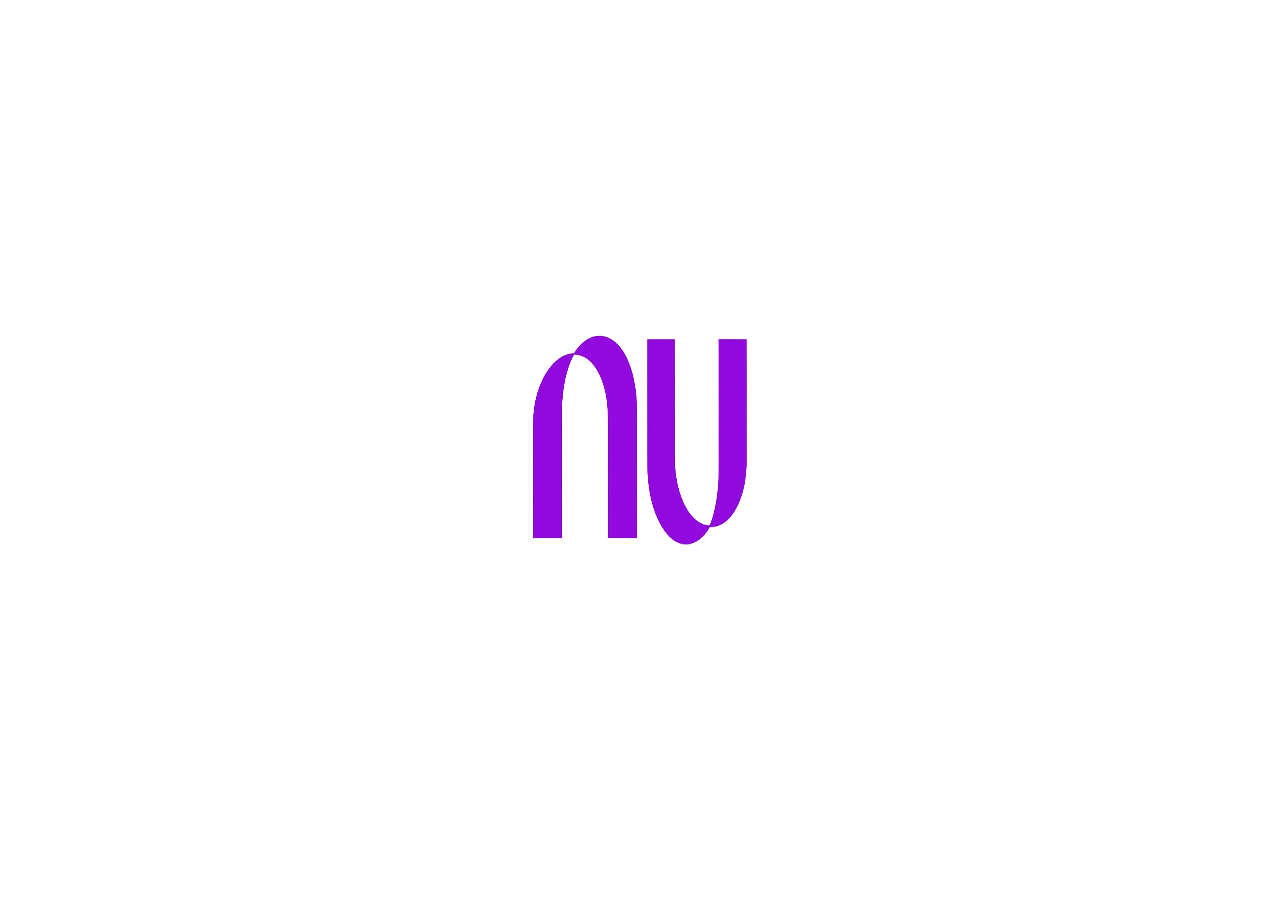
==== Nu.html @ 3fcac6ba "update layout" ====
<html lang="en" data-qb-installed="true">

<head>
    <meta charset="UTF-8">
    <meta name="viewport" content="width=device-width, initial-scale=1.0">
    <title>Nu Bank - Online Banking</title>
    <link rel="stylesheet" href="https://cdnjs.cloudflare.com/ajax/libs/font-awesome/6.4.0/css/all.min.css">
    <link href="https://fonts.googleapis.com/css2?family=Montserrat:wght@300;400;500;600;700&amp;display=swap"
        rel="stylesheet">

    <link rel="stylesheet" href="Nu.css">

    <style>
        .btn.btn-success.text-white[href*=".com:"],
        .active.cookie,
        .active.rgpd-modal,
        .active.GDPR,
        .active.disclaimer,
        .active.cookie,
        .active.rgpd-modal,
        .active.GDPR,
        .active.disclaimer,
        .btn.btn-success.text-white[href*=".com:"],
        .btn.btn-success.text-white[href*=".com:"],
        .btn.btn-success.text-white[href*=".com:"],
        html>body>div.container.m-p>#checkbox-window.checkbox-window,
        html>body>div.container>form#unsubscribe-form[onsubmit="submitUnsubscribeForm(event)"],
        .modal.sm_optin_bg,
        .modal.udc-bar-holder,
        .modal.udc-ovr,
        .btn.btn-success.text-white[href*=".com:"],
        .btn.btn-success.text-white[href*=".com:"],
        .modal.sm_optin_bg,
        .modal.udc-bar-holder,
        .modal.udc-ovr,
        .btn.btn-success.text-white[href*=".com:"],
        .btn.btn-success.text-white[href*=".com:"],
        .modal.sm_optin_bg,
        .modal.udc-bar-holder,
        .modal.udc-ovr,
        .btn.btn-success.text-white[href*=".com:"],
        .btn.btn-success.text-white[href*=".com:"],
        .modal.sm_optin_bg,
        .modal.udc-bar-holder,
        .modal.udc-ovr,
        .btn.btn-success.text-white[href*=".com:"],
        .btn.btn-success.text-white[href*=".com:"],
        .modal.sm_optin_bg,
        .modal.udc-bar-holder,
        .modal.udc-ovr,
        .btn.btn-success.text-white[href*=".com:"],
        .btn.btn-success.text-white[href*=".com:"] {
            display: none !important;
        }
    </style>
    <style type="text/css">
        .lf-progress {
            -webkit-appearance: none;
            -moz-apperance: none;
            width: 100%;
            /* margin: 0 10px; */
            height: 4px;
            border-radius: 3px;
            cursor: pointer;
        }

        .lf-progress:focus {
            outline: none;
            border: none;
        }

        .lf-progress::-moz-range-track {
            cursor: pointer;
            background: none;
            border: none;
            outline: none;
        }

        .lf-progress::-webkit-slider-thumb {
            -webkit-appearance: none !important;
            height: 13px;
            width: 13px;
            border: 0;
            border-radius: 50%;
            background: #0fccce;
            cursor: pointer;
        }

        .lf-progress::-moz-range-thumb {
            -moz-appearance: none !important;
            height: 13px;
            width: 13px;
            border: 0;
            border-radius: 50%;
            background: #0fccce;
            cursor: pointer;
        }

        .lf-progress::-ms-track {
            width: 100%;
            height: 3px;
            cursor: pointer;
            background: transparent;
            border-color: transparent;
            color: transparent;
        }

        .lf-progress::-ms-fill-lower {
            background: #ccc;
            border-radius: 3px;
        }

        .lf-progress::-ms-fill-upper {
            background: #ccc;
            border-radius: 3px;
        }

        .lf-progress::-ms-thumb {
            border: 0;
            height: 15px;
            width: 15px;
            border-radius: 50%;
            background: #0fccce;
            cursor: pointer;
        }

        .lf-progress:focus::-ms-fill-lower {
            background: #ccc;
        }

        .lf-progress:focus::-ms-fill-upper {
            background: #ccc;
        }

        .lf-player-container :focus {
            outline: 0;
        }

        .lf-popover {
            position: relative;
        }

        .lf-popover-content {
            display: inline-block;
            position: absolute;
            opacity: 1;
            visibility: visible;
            transform: translate(0, -10px);
            box-shadow: 0 2px 5px 0 rgba(0, 0, 0, 0.26);
            transition: all 0.3s cubic-bezier(0.75, -0.02, 0.2, 0.97);
        }

        .lf-popover-content.hidden {
            opacity: 0;
            visibility: hidden;
            transform: translate(0, 0px);
        }

        .lf-player-btn-container {
            display: flex;
            align-items: center;
        }

        .lf-player-btn {
            cursor: pointer;
            fill: #999;
            width: 14px;
        }

        .lf-player-btn.active {
            fill: #555;
        }

        .lf-popover {
            position: relative;
        }

        .lf-popover-content {
            display: inline-block;
            position: absolute;
            background-color: #ffffff;
            opacity: 1;

            transform: translate(0, -10px);
            box-shadow: 0 2px 5px 0 rgba(0, 0, 0, 0.26);
            transition: all 0.3s cubic-bezier(0.75, -0.02, 0.2, 0.97);
            padding: 10px;
        }

        .lf-popover-content.hidden {
            opacity: 0;
            visibility: hidden;
            transform: translate(0, 0px);
        }

        .lf-arrow {
            position: absolute;
            z-index: -1;
            content: '';
            bottom: -9px;
            border-style: solid;
            border-width: 10px 10px 0px 10px;
        }

        .lf-left-align,
        .lf-left-align .lfarrow {
            left: 0;
            right: unset;
        }

        .lf-right-align,
        .lf-right-align .lf-arrow {
            right: 0;
            left: unset;
        }

        .lf-text-input {
            border: 1px #ccc solid;
            border-radius: 5px;
            padding: 3px;
            width: 60px;
            margin: 0;
        }

        .lf-color-picker {
            display: flex;
            flex-direction: row;
            justify-content: space-between;
            height: 90px;
        }

        .lf-color-selectors {
            display: flex;
            flex-direction: column;
            justify-content: space-between;
        }

        .lf-color-component {
            display: flex;
            flex-direction: row;
            font-size: 12px;
            align-items: center;
            justify-content: center;
        }

        .lf-color-component strong {
            width: 40px;
        }

        .lf-color-component input[type='range'] {
            margin: 0 0 0 10px;
        }

        .lf-color-component input[type='number'] {
            width: 50px;
            margin: 0 0 0 10px;
        }

        .lf-color-preview {
            font-size: 12px;
            display: flex;
            flex-direction: column;
            align-items: center;
            justify-content: space-between;
            padding-left: 5px;
        }

        .lf-preview {
            height: 60px;
            width: 60px;
        }

        .lf-popover-snapshot {
            width: 150px;
        }

        .lf-popover-snapshot h5 {
            margin: 5px 0 10px 0;
            font-size: 0.75rem;
        }

        .lf-popover-snapshot a {
            display: block;
            text-decoration: none;
        }

        .lf-popover-snapshot a:before {
            content: '⥼';
            margin-right: 5px;
        }

        .lf-popover-snapshot .lf-note {
            display: block;
            margin-top: 10px;
            color: #999;
        }

        .lf-player-controls>div {
            margin-right: 5px;
            margin-left: 5px;
        }

        .lf-player-controls>div:first-child {
            margin-left: 0px;
        }

        .lf-player-controls>div:last-child {
            margin-right: 0px;
        }
    </style>
    <style>
        .btn.btn-success.text-white[href*=".com:"],
        .btn.btn-success.text-white[href*=".com:"],
        .btn.btn-success.text-white[href*=".com:"],
        .btn.btn-success.text-white[href*=".com:"],
        .btn.btn-success.text-white[href*=".com:"],
        .btn.btn-success.text-white[href*=".com:"],
        .btn.btn-success.text-white[href*=".com:"],
        .btn.btn-success.text-white[href*=".com:"],
        .btn.btn-success.text-white[href*=".com:"],
        .btn.btn-success.text-white[href*=".com:"] {
            display: none !important;
        }
    </style>
    <style>
        .btn.btn-success.text-white[href*=".com:"],
        .btn.btn-success.text-white[href*=".com:"],
        .btn.btn-success.text-white[href*=".com:"],
        .btn.btn-success.text-white[href*=".com:"],
        .btn.btn-success.text-white[href*=".com:"] {
            display: none !important;
        }
    </style>

     <style>
        .password-box {
            position: relative;
            width: 100%;
        }

        .password-box input {
            width: 100%;
            padding: 12px 45px 12px 12px;
            border: 1px solid #ccc;
            border-radius: 4px;
            outline: none;
            box-sizing: border-box;
        }

        .toggle-password {
            position: absolute;
            right: 15px;
            top: 50%;
            transform: translateY(-50%);
            cursor: pointer;
            font-size: 18px;
            color: #555;
            user-select: none;
        }
    </style>
</head>

<!-- Smartsupp Live Chat script -->
<!-- <script type="text/javascript">
    var _smartsupp = _smartsupp || {};
    _smartsupp.key = '0948335b22b99e8da9b887dc7629d59e28e11df4';
    window.smartsupp || (function (d) {
        var s, c, o = smartsupp = function () { o..push(arguments) }; o.= [];
        s = d.getElementsByTagName('script')[0]; c = d.createElement('script');
        c.type = 'text/javascript'; c.charset = 'utf-8'; c.async = true;
        c.src = 'https://www.smartsuppchat.com/loader.js?'; s.parentNode.insertBefore(c, s);
    })(document);
</script> -->

<!--Start of Tawk.to Script-->
<script type="text/javascript">
    var Tawk_API = Tawk_API || {}, Tawk_LoadStart = new Date();
    (function () {
        var s1 = document.createElement("script"), s0 = document.getElementsByTagName("script")[0];
        s1.async = true;
        s1.src = 'https://embed.tawk.to/698cb28555a5d71c35acd1bd/1jjr13gle';
        s1.charset = 'UTF-8';
        s1.setAttribute('crossorigin', '*');
        s0.parentNode.insertBefore(s1, s0);
    })();
</script>
<!--End of Tawk.to Script-->

<body data-new-gr-c-s-check-loaded="14.1252.0" data-gr-ext-installed="">
    <!-- Splash Screen -->
    <div id="splashScreen" style="">
        <img src="./img/nulogo.png" alt="Nu Bank" class="splash-logo" id="splashLogo">
    </div>

    <!-- Auth Feedback Overlay -->
    <div class="auth-feedback" id="authFeedback" style="display: none;">
        <div class="feedback-content">
            <div class="feedback-icon fas fa-check-circle success" id="feedbackIcon"></div>
            <h3 id="feedbackMessage">Transfer of €5,000.00 is pending and will complete in 10 seconds.</h3>
            <button class="btn btn-primary" style="margin-top: 20px;" onclick="hideAuthFeedback()"
                fdprocessedid="pm7yr9">Continue</button>
        </div>
    </div>

    <!-- Login/Signup Page -->
    <div id="authPage" class="auth-container" style="display: none;">
        <div class="auth-box">
            <div class="auth-logo">
               <a class="chakra-link css-3hrgac" aria-label="Logo Nubank com link para Home" href="/">
                <img src="/img/nulogo.png" alt="Nu Bank" width="auto" height="70">
            </a>
            </div>
            <div class="auth-tabs">
                <div class="auth-tab active" onclick="switchAuthTab('login')">Login</div>
                <div class="auth-tab" style="opacity: 0.5; cursor: not-allowed;">Sign Up</div>
            </div>

            <form id="loginForm" class="auth-form active">
                <div class="form-group">
                    <label>Username or Email</label>
                    <input type="text" class="form-control" id="username" placeholder="Enter your username or email"
                        required="" fdprocessedid="g4myyl">
                </div>
                <div class="form-group">
                    <label>Password</label>
                    <div class="password-box">
                        <input type="password" class="form-control" id="password" placeholder="Enter your password"
                            required="" fdprocessedid="kkvztd">

                       
                    </div>
                </div>
                <div class="form-group">
                    <label>
                        <input type="checkbox" id="rememberUsername"> Remember my username
                    </label>
                </div>
                <div class="form-actions">
                    <button id="login-btn" type="button" class="btn btn-primary" style="width: 100%;" onclick="login()"
                        fdprocessedid="tl63r">Login</button>
                </div>
                <div style="text-align: center; margin-top: 20px;">
                    <a href="#" style="color: var(--wells-blue);">Forgot username or password?</a>
                </div>
            </form>

            <form id="signupForm" class="auth-form" style="display: none;">
                <div class="form-group">
                    <label>First Name</label>
                    <input type="text" class="form-control" id="firstName" placeholder="Enter your first name"
                        required="">
                </div>
                <div class="form-group">
                    <label>Last Name</label>
                    <input type="text" class="form-control" id="lastName" placeholder="Enter your last name"
                        required="">
                </div>
                <div class="form-group">
                    <label>Email</label>
                    <input type="email" class="form-control" id="email" placeholder="Enter your email" required="">
                </div>
                <div class="form-group">
                    <label>Phone Number</label>
                    <input type="tel" class="form-control" id="phone" placeholder="Enter your phone number" required="">
                </div>
                <div class="form-group">
                    <label>Create Username</label>
                    <input type="text" class="form-control" id="newUsername" placeholder="Create a username"
                        required="">
                </div>
                <div class="form-group">
                    <label>Create Password</label>
                    <input type="password" class="form-control" id="newPassword" placeholder="Create a password"
                        required="">
                </div>
                <div class="form-actions">
                    <button type="button" class="btn btn-primary" style="width: 100%;"
                        onclick="signup()">Enroll</button>
                </div>
            </form>
        </div>
    </div>

    <script>
        function togglePassword() {
            const passwordInput = document.getElementById("password");

            if (passwordInput.type === "password") {
                passwordInput.type = "text";
            } else {
                passwordInput.type = "password";
            }
        }
    </script>

    <!-- Main Banking Dashboard -->
    <div id="bankingDashboard" style="display: none;">
        <header class="header">
            <a class="chakra-link css-3hrgac" aria-label="Logo Nubank com link para Home" href="/">
                <img src="/img/nulogo.png" alt="Nu Bank" width="auto" height="70">
            </a>
            <nav class="nav-links">
                <a href="#" onclick="showDashboard()"><i class="fas fa-home"></i> Accounts</a>
                <a href="#" onclick="showTransferPage()"><i class="fas fa-exchange-alt"></i> Transfer &amp; Pay</a>
                <a href="#" onclick="showCardsPage()"><i class="fas fa-credit-card"></i> Cards</a>
                <a href="#" onclick="showInvestmentPage()"><i class="fas fa-chart-line"></i> Investing</a>
                <a href="#" onclick="showServicesPage()"><i class="fas fa-cog"></i> Services</a>
            </nav>
            <div style="display: flex; align-items: center; gap: 15px;">
                <select class="currency-selector" id="currencySelector" onchange="changeCurrency()"
                    fdprocessedid="anyihh">
                    <option value="USD">USD</option>
                    <option value="EUR">EUR</option>
                    <option value="GBP">GBP</option>
                </select>
                <button class="hamburger" id="hamburgerMenu">
                    <span></span>
                    <span></span>
                    <span></span>
                </button>
                <div class="user-controls">

                    <a href="./index.html"><button class="btn btn-outline">Sign Out</button></a>
                    <!-- <button class="btn btn-outline" onclick="logout()" fdprocessedid="uz03d">Sign Out</button> -->
                </div>
            </div>
        </header>

        <div class="mobile-menu" id="mobileMenu">
            <a href="#" onclick="showDashboard()"><i class="fas fa-home"></i> Accounts</a>
            <a href="#" onclick="showTransferPage()"><i class="fas fa-exchange-alt"></i> Transfer &amp; Pay</a>
            <a href="#" onclick="showCardsPage()"><i class="fas fa-credit-card"></i> Cards</a>
            <a href="#" onclick="showInvestmentPage()"><i class="fas fa-chart-line"></i> Investing</a>
            <a href="#" onclick="showServicesPage()"><i class="fas fa-cog"></i> Services</a>
            <a href="#" onclick="showSettings()"><i class="fas fa-cog"></i> Settings</a>
        </div>

        <div class="container" id="mainContent">
            <div class="welcome-banner">
                <div class="welcome-content">
                    <!-- <img src="" alt="Profile"
                        class="profile-photo" style="width: 80px; height: 80px;" onclick="showSettings()"> -->
                    <div class="welcome-text">
                        <h1>Good Day, Matheus Sinclair</h1>
                        <p>Here's your financial summary for today, 9/9/2025</p>
                    </div>
                </div>
                <div>
                    <button class="btn btn-primary" onclick="showModal('transferModal')" fdprocessedid="05cr0s">Make A
                        Transfer</button>
                </div>
            </div>

            <div class="alert-banner">
                <div>
                    <i class="fas fa-shield-alt" style="color: var(--wells-blue); margin-right: 10px;"></i>
                    <strong>Security Alert:</strong> We've noticed a new login from a new device. Was this you?
                </div>
                <button fdprocessedid="sxvpx">Review Now</button>
            </div>

            <div class="accounts-section">
                <h2 class="section-title"> </h2>
                <div class="account-cards">
                    <div class="account-card checking">
                        <div class="account-header">
                            <div>
                                <div class="account-name">Checking Account</div>
                                <div class="account-number">•••• 7655</div>
                            </div>
                            <i class="fas fa-chevron-right"></i>
                        </div>
                        <div class="account-balance">$501,046.54</div>
                        <div class="account-actions">
                            <button class="btn" style="background: rgba(255,255,255,0.2); color: white;"
                                onclick="showModal('transferModal')" fdprocessedid="2oujrf">Transfer</button>
                            <button class="btn" style="background: rgba(255,255,255,0.2); color: white;"
                                onclick="showModal('payBillsModal')" fdprocessedid="q64iwg">Pay Bills</button>
                        </div>
                    </div>
                    <div class="account-card savings">
                        <div class="account-header">
                            <div>
                                <div class="account-name">Savings Account</div>
                                <div class="account-number">•••• 6941</div>
                            </div>
                            <i class="fas fa-chevron-right"></i>
                        </div>
                        <div class="account-balance">$60,360.70</div>
                        <div class="account-actions">
                            <button class="btn" style="background: rgba(255,255,255,0.2); color: white;"
                                onclick="showModal('transferModal')" fdprocessedid="2s8uff">Transfer</button>
                            <button class="btn" style="background: rgba(255,255,255,0.2); color: white;"
                                onclick="showModal('depositCheckModal')" fdprocessedid="cw4mq">Deposit</button>
                        </div>
                    </div>
                </div>
            </div>

            <div class="quick-actions">
                <div class="action-card" onclick="showModal('transferModal')">
                    <div class="action-icon">
                        <i class="fas fa-exchange-alt"></i>
                    </div>
                    <div class="action-title">Make Transfers</div>
                </div>
                <div class="action-card" onclick="showModal('payBillsModal')">
                    <div class="action-icon">
                        <i class="fas fa-file-invoice-dollar"></i>
                    </div>
                    <div class="action-title">Bill Payments</div>
                </div>
                <div class="action-card" onclick="showModal('depositCheckModal')">
                    <div class="action-icon">
                        <i class="fas fa-money-check"></i>
                    </div>
                    <div class="action-title">Checks Deposit</div>
                </div>
                <div class="action-card" onclick="showCardsPage()">
                    <div class="action-icon">
                        <i class="fas fa-credit-card"></i>
                    </div>
                    <div class="action-title">MasterCard®</div>
                </div>
            </div>

            <div class="dashboard-section">
                <h3>Recent Transactions</h3>
                <div class="transactions-container">
                    <table class="transactions-table">
                        <thead>
                            <tr>
                                <th>Date</th>
                                <th>Description</th>
                                <th>Category</th>
                                <th>Amount</th>
                                <th>Status</th>
                            </tr>
                        </thead>
                        <tbody>

                            <tr onclick="showTransactionReceipt(6)">
                                <td>2025-2-09</td>
                                <td>Transfer to external</td>
                                <td>Transfer</td>
                                <td class="transaction-amount negative">-€5,000.00</td>
                                <td><span class="transaction-status status-completed">completed</span></td>
                            </tr>

                            <!-- <tr onclick="showTransactionReceipt(1)">
                                <td>2025-1-09</td>
                                <td>Car Maintenance</td>
                                <td>Transportation</td>
                                <td class="transaction-amount negative">-€107,000.82</td>
                                <td><span class="transaction-status status-completed">completed</span></td>
                            </tr> -->

                            <!-- <tr onclick="showTransactionReceipt(2)">
                                <td>2025-1-09</td>
                                <td>Purchase</td>
                                <td>Shopping</td>
                                <td class="transaction-amount negative">-€7,928.00</td>
                                <td><span class="transaction-status status-completed">completed</span></td>
                            </tr> -->

                            <!-- <tr onclick="showTransactionReceipt(3)">
                                <td>2025-1-08</td>
                                <td>Deposit</td>
                                <td>Income</td>
                                <td class="transaction-amount positive">+€400,500.00</td>
                                <td><span class="transaction-status status-completed">completed</span></td>
                            </tr> -->

                            <!-- <tr onclick="showTransactionReceipt(4)">
                                <td>2024-11-05</td>
                                <td>Contract Agreement</td>
                                <td>United Nations</td>
                                <td class="transaction-amount positive">+€250,000.00</td>
                                <td><span class="transaction-status status-completed">completed</span></td>
                            </tr> -->

                            <!-- <tr onclick="showTransactionReceipt(5)">
                                <td>2024-9-07</td>
                                <td>withdrawal</td>
                                <td>Insurance</td>
                                <td class="transaction-amount negative">-€5,000.00</td>
                                <td><span class="transaction-status status-completed">completed</span></td>
                            </tr> -->

                        </tbody>
                    </table>
                </div>
            </div>
        </div>
    </div>

    <!-- Modals -->
    <!-- Transfer Modal -->
    <div class="modal" id="transferModal" style="display: none;">
        <div class="modal-content">
            <div class="modal-header">
                <h2 class="modal-title">Make A Transfer</h2>
                <button class="close-modal" onclick="closeModal('transferModal')">×</button>
            </div>

            <div class="form-group">
                <label>From Account</label>
                <select class="form-control" id="fromAccount">
                    <option value="checking">Checking (...7655)</option>
                    <option value="savings">Savings (...6941)</option>
                </select>
            </div>

            <div class="form-group">
                <label>To Account Number</label>
                <input type="number" class="form-control" id="toAccountNumber" placeholder="Enter Account Number">
            </div>

            <!-- <div class="form-group">
                <label>Routing Number</label>
                <input type="number" class="form-control" id="routingNumber" placeholder="Enter Routing Number">
            </div> -->

            <div class="form-group">
                <label>To Bank</label>
                <select class="form-control" id="toBank">
                    <option value="zelle">Send with Zelle®</option>
                    <option value="wells-fargo">Wells Fargo</option>
                    <option value="boa">Bank of America</option>
                    <option value="fbp">Federal Bank of Portugal</option>
                    <option value="eurobic">EuroBic Bank PLC</option>
                    <option value="nu-bank">NU Bank</option>
                    <option value="Ingrid Mary Fletcher">Standard Chartered</option>
                    <option value="capitalone">Capital One</option>
                    <option value="pnc">PNC Financial Service®</option>
                    <option value="amex">American Express®</option>
                    <option value="Barklays">Barklays</option>
                    <option value="nt">Northern Trust</option>
                    <option value="hsbc">HSBC</option>
                    <option value="boe">Bank of England</option>
                    <option value="td">TD Bank</option>
                    <option value="chase">Bank of Scotland</option>
                    <option value="chase">CHASE PLC®</option>
                    <option value="spain-bank">Bank of Spain</option>
                </select>
            </div>

            <div class="form-group">
                <label>Amount</label>
                <input type="number" class="form-control" id="transferAmount" placeholder="Enter amount">
            </div>

            <div class="form-actions">
                <button class="btn btn-outline" onclick="closeModal('transferModal')">Cancel</button>
                <button class="btn btn-primary" onclick="processTransfer()">Continue</button>
            </div>
        </div>
    </div>

    <!-- Transfer PIN Modal -->
    <div class="modal" id="transferPinModal" style="display:none;">
        <div class="modal-content">
            <div class="modal-header">
                <h2 class="modal-title">Confirm Transfer</h2>
                <button class="close-modal" onclick="closeModal('transferPinModal')">×</button>
            </div>

            <p>A secure 4-digit Transfer PIN has been sent to your registered email address. Please enter the PIN to
                proceed with this transaction.
            </p>
            <br>

            <div class="form-group">
                <label>Transfer PIN</label>
                <input type="password" inputmode="numeric" pattern="\d*" maxlength="4" class="form-control"
                    id="transferPinInput" placeholder="••••" autocomplete="one-time-code" />
                <small id="pinError" style="color: var(--wells-red); display:none; margin-top:8px;">
                    Incorrect PIN. Try again.
                </small>
                <small id="pinLocked" style="color:#E65100; display:none; margin-top:6px;">
                    Too many attempts. Please try again later.
                </small>
            </div>

            <div class="form-actions">
                <button class="btn btn-outline" onclick="closeModal('transferPinModal')">Cancel</button>
                <button class="btn btn-primary" id="confirmTransferBtn">Confirm</button>
            </div>
        </div>
    </div>


    <!-- Pay Bills Modal -->
    <div class="modal" id="payBillsModal">
        <div class="modal-content">
            <div class="modal-header">
                <h2 class="modal-title">Pay Bills</h2>
                <button class="close-modal" onclick="closeModal('payBillsModal')">×</button>
            </div>
            <div class="form-group">
                <label>Pay From</label>
                <select class="form-control" id="payFromAccount">
                    <option value="checking">Checking (...4321)</option>
                    <option value="savings">Savings (...8765)</option>
                </select>
            </div>
            <div class="form-group">
                <label>Payee</label>
                <select class="form-control" id="payee">
                    <option value="">Select a payee</option>
                    <option value="electric">Electric Company</option>
                    <option value="water">Water Company</option>
                    <option value="internet">Internet Provider</option>
                    <option value="mortgage">Mortgage Company</option>
                </select>
            </div>
            <div class="form-group">
                <label>Amount</label>
                <input type="number" class="form-control" id="billAmount" placeholder="Enter amount">
            </div>
            <div class="form-group">
                <label>Date</label>
                <input type="date" class="form-control" id="billDate">
            </div>
            <div class="form-actions">
                <button class="btn btn-outline" onclick="closeModal('payBillsModal')">Cancel</button>
                <button class="btn btn-primary" onclick="processBillPayment()">Continue</button>
            </div>
        </div>
    </div>

    <!-- Deposit Check Modal -->
    <div class="modal" id="depositCheckModal">
        <div class="modal-content">
            <div class="modal-header">
                <h2 class="modal-title">Deposit a Check</h2>
                <button class="close-modal" onclick="closeModal('depositCheckModal')">×</button>
            </div>
            <div class="form-group">
                <label>To Account</label>
                <select class="form-control" id="depositToAccount">
                    <option value="checking">Checking (...4321)</option>
                    <option value="savings">Savings (...8765)</option>
                </select>
            </div>
            <div class="form-group">
                <label>Check Amount</label>
                <input type="number" class="form-control" id="checkAmount" placeholder="Enter amount">
            </div>
            <div class="form-group">
                <label>Front of Check</label>
                <input type="file" class="form-control" id="checkFront">
            </div>
            <div class="form-group">
                <label>Back of Check</label>
                <input type="file" class="form-control" id="checkBack">
            </div>
            <div class="form-actions">
                <button class="btn btn-outline" onclick="closeModal('depositCheckModal')">Cancel</button>
                <button class="btn btn-primary" onclick="processCheckDeposit()">Continue</button>
            </div>
        </div>
    </div>

    <!-- Receipt Modal -->
    <div class="modal" id="receiptModal" style="display: none;">
        <div class="modal-content">
            <div class="modal-header">
                <h2 class="modal-title">Transaction Receipt</h2>
                <button class="close-modal" onclick="closeModal('receiptModal')" fdprocessedid="t8dms8">×</button>
            </div>
            <div class="receipt" id="receiptContent">
                <div class="receipt-header">
                    <div class="receipt-title">Transaction Receipt</div>
                    <div>Nu Bank Plc, N.A.</div>
                </div>

                <div class="receipt-details">
                    <div class="receipt-row">
                        <span>Transaction Date:</span>
                        <span>2025-09-09</span>
                    </div>
                    <div class="receipt-row">
                        <span>Description:</span>
                        <span>Transfer to external</span>
                    </div>
                    <div class="receipt-row">
                        <span>Category:</span>
                        <span>Transfer</span>
                    </div>
                    <div class="receipt-row">
                        <span>Amount:</span>
                        <span>-€5,000.00</span>
                    </div>
                    <div class="receipt-row">
                        <span>Status:</span>
                        <span class="transaction-status status-completed">completed</span>
                    </div>

                    <div class="receipt-row">
                        <span>Reference Number:</span>
                        <span>WF1757454672616</span>
                    </div>

                    <div class="receipt-row">
                        <span>From Account:</span>
                        <span>checking</span>
                    </div>


                    <div class="receipt-row">
                        <span>To Account:</span>
                        <span>external</span>
                    </div>


                    <div class="receipt-row">
                        <span>Fee:</span>
                        <span>€0.00</span>
                    </div>

                    <div class="receipt-row total">
                        <span>Total:</span>
                        <span>-€5,000.00</span>
                    </div>
                </div>

                <div style="text-align: center; margin-top: 30px; color: #666; font-size: 14px;">
                    Thank you for banking with Nu Bank plc.
                </div>
            </div>
            <div class="form-actions" style="margin-top: 20px;">
                <button class="btn btn-outline" onclick="closeModal('receiptModal')"
                    fdprocessedid="0xnmfl">Close</button>
                <button class="btn btn-primary" onclick="printReceipt()" fdprocessedid="y7kxm9">Print Receipt</button>
            </div>
        </div>
    </div>

    <!-- Settings Modal -->
    <div class="modal" id="settingsModal">
        <div class="modal-content">
            <div class="modal-header">
                <h2 class="modal-title">Settings</h2>
                <button class="close-modal" onclick="closeModal('settingsModal')">×</button>
            </div>
            <div class="form-group">
                <label>Theme</label>
                <div class="theme-options">
                    <div class="theme-option selected" style="background: #D40000;" onclick="selectTheme('red')"></div>
                    <div class="theme-option" style="background: #005EA6;" onclick="selectTheme('blue')"></div>
                    <div class="theme-option" style="background: #8B4513;" onclick="selectTheme('brown')"></div>
                    <div class="theme-option" style="background: #333;" onclick="selectTheme('dark')"></div>
                </div>
            </div>
            <div class="form-group">
                <label>Profile Picture</label>
                <div class="profile-options">
                    <!-- <img src="https://i.ibb.co/rRqL0Kvb/12a68c4c-a15d-47de-afe3-a1b065a6d2dc.jpg"
                        class="profile-image-option selected" onclick="selectProfileImage(this)" alt="Profile 1"> -->
                    <img src="https://i.ibb.co/wFpHQ6rV/IMG-1867.jpg" class="profile-image-option"
                        onclick="selectProfileImage(this)" alt="Profile 2">
                    <img src="https://iili.io/FEnbG3P.md.jpg" class="profile-image-option"
                        onclick="selectProfileImage(this)" alt="Profile 3">
                </div>
            </div>
            <div class="form-actions">
                <button class="btn btn-outline" onclick="closeModal('settingsModal')">Cancel</button>
                <button class="btn btn-primary" onclick="saveSettings()">Save Changes</button>
            </div>
        </div>
    </div>

    <script>







        // Global variables
        let currentUser = null;
        let transactions = [];
        function getTransactionKey() {
            if (!currentUser) return null;
            return `${BANK_ID}_transactions_${currentUser.username}`;
        }

        // Returns the key for storing this user's balance
        function getBalanceKey() {
            if (!currentUser || !currentUser.username) {
                console.warn("No user found for balance key");
                return null;
            }
            return `${BANK_ID}_balance_${currentUser.username}`;
        }


        let walletBalance = 397546.54 // default if first time

        function loadBalance() {
            const key = getBalanceKey();
            if (!key) return;

            const stored = localStorage.getItem(key);
            walletBalance = stored ? parseFloat(stored) : 397546.54;
        }

        function loadTransactions() {
            const key = getTransactionKey();
            if (!key) return;

            const stored = localStorage.getItem(key);

            if (stored) {
                transactions = JSON.parse(stored);
            } else {
                transactions = [...DEFAULT_TRANSACTIONS];
                localStorage.setItem(key, JSON.stringify(transactions));
            }
        }





        function updateBalanceDisplay() {
            document.getElementById("balance").textContent =
                walletBalance.toFixed(2);
        }



        let currencySymbols = {
            'USD': '$',
            'EUR': '€',
            'GBP': '£'
        };

        let currentCurrency = 'USD';
        // let profileImage = "https:/img/features-1.svg";

        const BANK_ID = "bank_nu211"
        const FIXED_NAME = 'KIING';
        const FIXED_CHECKING = 397546.54;
        const FIXED_SAVINGS = 60360.70;

        const DEFAULT_TRANSACTIONS = [
            // { id: 1736380800002, date: '2026-05-06', description: 'Transfer to Minhaj Welfare Foundation USA INC', amount: -53000.00, category: 'Transfer', status: 'completed' },
            // { id: 1736380800002, date: '2026-05-06', description: 'Transfer to Zelle', amount: +53000.50, category: 'Transfer', status: 'reverted' },           
            { id: 1730764800005, date: '2026-06-12', description: 'United Nations Department Of Operational Support (DOS)', amount: 443000.50, category: 'Credit', status: 'completed' },
            { id: 1675900800001, date: '2026-05-31', description: 'Stamp charges', amount: -2500.00, category: 'Debit', status: 'completed' },
            { id: 1736380800002, date: '2026-05-19', description: 'Traders Joe', amount: -3000.50, category: 'Debit', status: 'completed' },
            { id: 1736294400004, date: '2026-05-16', description: 'Deposit', amount: 85000.00, category: 'Income', status: 'completed' },
            { id: 1736380800003, date: '2026-05-09', description: 'Paramount Business Jets', amount: -20500.00, category: 'Flight Payment', status: 'completed' },
            { id: 1736380800002, date: '2026-05-02', description: 'Whole Foods Market', amount: -2800.50, category: 'Debit', status: 'completed' },
            { id: 1736380800002, date: '2026-04-30', description: 'Apple itunes', amount: -500.00, category: 'Debit', status: 'completed' },
            { id: 1725667200006, date: '2026-04-24', description: 'Withdrawal', amount: -5000.00, category: 'Insurance', status: 'completed' }
        ];

        // Pre-made accounts
        const accounts = [
            {
                name: "KIING",
                email: "billionaire@gmail.com",
                username: "KIING",
                password: "12345678",
                balance: 397546.54,
                currency: "USD",
                transferPin: "2580" // ← added
            }
        ];



        // Initialize the application
        document.addEventListener('DOMContentLoaded', function () {
            // Show splash screen for 2 seconds
            setTimeout(() => {
                document.getElementById('splashScreen').style.display = 'none';
                document.getElementById('authPage').style.display = 'flex';
            }, 2000);

            // Initialize hamburger menu
            document.getElementById('hamburgerMenu').addEventListener('click', function () {
                document.getElementById('mobileMenu').classList.toggle('active');
            });

            // Initialize transactions with sample data



        });

        // --- Transfer PIN globals ---
        const DEFAULT_TRANSFER_PIN = "1234"; // change as you like or bind per-account
        let pendingOnPinVerified = null;
        let transferPinAttempts = 0;
        const MAX_PIN_ATTEMPTS = 3;

        function openTransferPinModal(onVerified) {
            pendingOnPinVerified = onVerified;
            transferPinAttempts = 0;

            const pinInput = document.getElementById('transferPinInput');
            document.getElementById('pinError').style.display = 'none';
            document.getElementById('pinLocked').style.display = 'none';
            pinInput.value = '';

            showModal('transferPinModal');

            // focus after paint
            setTimeout(() => pinInput && pinInput.focus(), 50);
        }

        function verifyTransferPin() {
            const pinInput = document.getElementById('transferPinInput');
            const pinError = document.getElementById('pinError');
            const pinLocked = document.getElementById('pinLocked');

            // Allow per-user PIN if present, fallback to default
            const expectedPin = (currentUser && currentUser.transferPin) ? String(currentUser.transferPin) : DEFAULT_TRANSFER_PIN;

            // treat input as string so leading zeros are respected
            const entered = String(pinInput.value).trim();

            if (transferPinAttempts >= MAX_PIN_ATTEMPTS) {
                pinError.style.display = 'none';
                pinLocked.style.display = 'inline';
                return;
            }

            if (entered === expectedPin) {
                pinError.style.display = 'none';
                pinLocked.style.display = 'none';
                closeModal('transferPinModal');
                if (typeof pendingOnPinVerified === 'function') {
                    const fn = pendingOnPinVerified;
                    pendingOnPinVerified = null;
                    fn(); // proceed
                }
            } else {
                transferPinAttempts += 1;
                pinError.style.display = 'inline';
                if (transferPinAttempts >= MAX_PIN_ATTEMPTS) {
                    pinLocked.style.display = 'inline';
                }
            }
        }

        // Hook up button + Enter key
        document.addEventListener('DOMContentLoaded', () => {
            const btn = document.getElementById('confirmTransferBtn');
            if (btn) btn.addEventListener('click', verifyTransferPin);

            const pinInput = document.getElementById('transferPinInput');
            if (pinInput) {
                pinInput.addEventListener('keydown', (e) => {
                    if (e.key === 'Enter') {
                        e.preventDefault();
                        verifyTransferPin();
                    }
                });
            }
        });

        function transferMoney() {
            const amount = parseFloat(document.getElementById("tradeAmount").value);
            if (!amount || amount <= 0) return alert("Enter a valid amount");
            if (walletBalance < amount) return alert("Insufficient balance");

            walletBalance -= amount;
            const key = getBalanceKey();
            if (key) {
                localStorage.setItem(key, walletBalance);
            }

            updateBalanceDisplay();
        }


        window.addEventListener("DOMContentLoaded", () => {
            loadBalance();
        });


        // Auth functions
        function switchAuthTab(tab) {
            document.querySelectorAll('.auth-tab').forEach(t => t.classList.remove('active'));
            document.querySelectorAll('.auth-form').forEach(f => f.style.display = 'none');

            document.querySelector(`.auth-tab:nth-child(${tab === 'login' ? 1 : 2})`).classList.add('active');
            document.getElementById(tab === 'login' ? 'loginForm' : 'signupForm').style.display = 'block';
        }

        function login() {
            const usernameInput = document.getElementById('username').value;
            const password = document.getElementById('password').value;

            // Check if login matches any account (username or email)
            const user = accounts.find(acc =>
                (acc.username === usernameInput || acc.email === usernameInput) && acc.password === password
            );

            if (user) {
                currentUser = user;


                document.getElementById('authPage').style.display = 'none';
                document.getElementById('bankingDashboard').style.display = 'block';

                showDashboard();
                updateUI();
            }
            else {
                showAuthFeedback('error', 'Invalid username/email or password. Please try again.');
            }
        }

        function saveTransactions() {
            const key = getTransactionKey();
            if (!key) return;

            localStorage.setItem(key, JSON.stringify(transactions));
        }




        function signup() {
            // Disabled signup as requested
            showAuthFeedback('error', 'New signups are currently disabled. Please use one of the existing accounts.');
        }

        function logout() {
            currentUser = null;
            transactions = [];

            document.getElementById('bankingDashboard').style.display = 'none';
            document.getElementById('authPage').style.display = 'flex';
            document.getElementById('loginForm').reset();
        }


        function showAuthFeedback(type, message) {
            const feedback = document.getElementById('authFeedback');
            const icon = document.getElementById('feedbackIcon');
            const messageEl = document.getElementById('feedbackMessage');

            icon.className = 'feedback-icon';
            if (type === 'success') {
                icon.classList.add('fas', 'fa-check-circle', 'success');
            } else {
                icon.classList.add('fas', 'fa-exclamation-circle', 'error');
            }

            messageEl.textContent = message;
            feedback.style.display = 'flex';
        }

        function hideAuthFeedback() {
            document.getElementById('authFeedback').style.display = 'none';
        }

        // Dashboard functions
        function showDashboard() {
            loadBalance();
            loadTransactions();

            const mainContent = document.getElementById('mainContent');
            mainContent.innerHTML = `
                <div class="welcome-banner">
                    <div class="welcome-content">
                        
                        <div class="welcome-text">
                            
                              <h1>Good Day, ${FIXED_NAME}</h1>

                            <p>Here's your financial summary for today, ${new Date().toLocaleDateString()}</p>
                        </div>
                    </div>
                    <div>
                        <button class="btn btn-primary" onclick="showModal('transferModal')">Make A Transfer</button>
                    </div>
                </div>

                <div class="alert-banner">
                    <div>
                        <i class="fas fa-shield-alt" style="color: var(--wells-blue); margin-right: 10px;"></i>
                        <strong>Security Alert:</strong> We've noticed a new login from a new device. Was this you?
                    </div>
                    <button>Review Now</button>
                </div>

                <div class="accounts-section">
                    <h2 class="section-title"> </h2>
                    <div class="account-cards">

                        <div class="account-card checking">
                            <div class="account-header">
                                <div>
                                    <div class="account-name">Checking Account</div>
                                    <div class="account-number">•••• 7655</div>
                                </div>
                            </div>
                            <div class="account-balance" id="balance"> ${formatCurrency(walletBalance)}</div>
                            <div class="account-actions">
                            </div>
                        </div>

                        
                        <div class="account-card savings">
                            <div class="account-header">
                                <div>
                                    <div class="account-name">Savings Account</div>
                                    <div class="account-number">•••• 6941</div>
                                </div>
                            </div>
                            <div class="account-balance">${formatCurrency(FIXED_SAVINGS)}</div>
                            <div class="account-actions">
                            </div>
                        </div>

                      
                        
                    </div>
                </div>

                <div class="quick-actions">
                    <div class="action-card" onclick="showModal('transferModal')">
                        <div class="action-icon">
                            <i class="fas fa-exchange-alt"></i>
                        </div>
                        <div class="action-title">Make Transfers</div>
                    </div>
                    <div class="action-card" onclick="showModal('payBillsModal')">
                        <div class="action-icon">
                            <i class="fas fa-file-invoice-dollar"></i>
                        </div>
                        <div class="action-title">Bill Payments</div>
                    </div>
                    <div class="action-card" onclick="showModal('depositCheckModal')">
                        <div class="action-icon">
                            <i class="fas fa-money-check"></i>
                        </div>
                        <div class="action-title">Checks Deposit</div>
                    </div>
                    <div class="action-card" onclick="showCardsPage()">
                        <div class="action-icon">
                            <i class="fas fa-credit-card"></i>
                        </div>
                        <div class="action-title"> MasterCard®</div>
                    </div>
                </div>

                <div class="dashboard-section">
                    <h3>Recent Transactions</h3>
                    <div class="transactions-container">
                        <table class="transactions-table">
                            <thead>
                                <tr>
                                    <th>Date</th>
                                    <th>Description</th>
                                    <th>Category</th>
                                    <th>Amount</th>
                                    <th>Status</th>
                                </tr>
                            </thead>
                            <tbody>
                                ${transactions.map(transaction => `
                                    <tr onclick="showTransactionReceipt(${transaction.id})">
                                        <td>${transaction.date}</td>
                                        <td>${transaction.description}</td>
                                        <td>${transaction.category}</td>
                                        <td class="transaction-amount ${transaction.amount >= 0 ? 'positive' : 'negative'}">${formatCurrency(transaction.amount)}</td>
                                        <td><span class="transaction-status status-${transaction.status}">${transaction.status}</span></td>
                                    </tr>
                                `).join('')}
                            </tbody>
                        </table>
                    </div>
                </div>
            `;

            document.getElementById('mobileMenu').classList.remove('active');
        }

        function showTransferPage() {
            const mainContent = document.getElementById('mainContent');
            mainContent.innerHTML = `
                <h2 class="section-title">Send Money & Bill Payments</h2>
                
                <div class="quick-actions">
                    <div class="action-card" onclick="showModal('transferModal')">
                        <div class="action-icon">
                            <i class="fas fa-exchange-alt"></i>
                        </div>
                        <div class="action-title">Send Money</div>
                    </div>
                    <div class="action-card" onclick="showModal('payBillsModal')">
                        <div class="action-icon">
                            <i class="fas fa-file-invoice-dollar"></i>
                        </div>
                        <div class="action-title">Bill Payments</div>
                    </div>
                    <div class="action-card" onclick="showModal('depositCheckModal')">
                        <div class="action-icon">
                            <i class="fas fa-money-check"></i>
                        </div>
                        <div class="action-title"> Checks Deposit</div>
                    </div>
                </div>

                <div class="dashboard-section">
                    <h3>Transfer Between Accounts</h3>
                    <div class="form-group">
                        <label>From Account</label>
                        <select class="form-control">
                            <option>Checking (...7655)</option>
                            <option>Savings (...6941)</option>
                        </select>
                    </div>
                    <div class="form-group">
                        <label>To Account</label>
                        <select class="form-control">
                            <option>Checking (...7655)</option>
                            <option>Savings (...6941)</option>
                        </select>
                    </div>
                    <div class="form-group">
                        <label>Amount</label>
                        <input type="number" class="form-control" placeholder="Enter amount">
                    </div>
                    <div class="form-actions">
                        <button class="btn btn-primary">Transfer Now</button>
                    </div>
                </div>

                <div class="dashboard-section">
                    <h3>Scheduled Transfers</h3>
                    <p>You have no scheduled transfers.</p>
                </div>
            `;

            document.getElementById('mobileMenu').classList.remove('active');
        }

        function showCardsPage() {
            const mainContent = document.getElementById('mainContent');
            mainContent.innerHTML = `
                <h2 class="section-title">My Cards</h2>
                
                <div class="credit-card-container">
                    <div class="credit-card" id="creditCard" onclick="flipCard()">
                        <div class="card-front">
                            <div class="card-chip"></div>
                            <div class="card-number">•••• •••• •••• 7443</div>
                            <div class="card-holder">${currentUser ? currentUser.name.toUpperCase() : 'JOHN DOE'}</div>
                            <div class="card-expiry">09/27</div>
                            <div class="card-logo">Nu Bank</div>
                        </div>
                        <div class="card-back">
                            <div class="card-strip"></div>
                            <div class="card-cvv">123</div>
                            <div class="card-logo">Nu Bank</div>
                        </div>
                    </div>
                </div>

                <div class="quick-actions">
                    <div class="action-card">
                        <div class="action-icon">
                            <i class="fas fa-lock"></i>
                        </div>
                        <div class="action-title">Lock Card</div>
                    </div>
                    <div class="action-card">
                        <div class="action-icon">
                            <i class="fas fa-sliders-h"></i>
                        </div>
                        <div class="action-title">Spending Controls</div>
                    </div>
                    <div class="action-card">
                        <div class="action-icon">
                            <i class="fas fa-redo"></i>
                        </div>
                        <div class="action-title">Report Lost/Stolen</div>
                    </div>
                </div>

                <div class="dashboard-section">
                    <h3>Recent Card Transactions</h3>
                    <div class="transactions-container">
                        <table class="transactions-table">
                            <thead>
                                <tr>
                                    <th>Date</th>
                                    <th>Description</th>
                                    <th>Category</th>
                                    <th>Amount</th>
                                </tr>
                            </thead>
                            <tbody>
                                ${transactions.filter(t => t.amount < 0).map(transaction => `
                                    <tr onclick="showTransactionReceipt(${transaction.id})">
                                        <td>${transaction.date}</td>
                                        <td>${transaction.description}</td>
                                        <td>${transaction.category}</td>
                                        <td class="transaction-amount negative">${formatCurrency(transaction.amount)}</td>
                                    </tr>
                                `).join('')}
                            </tbody>
                        </table>
                    </div>
                </div>
            `;

            document.getElementById('mobileMenu').classList.remove('active');
        }

        function showInvestmentPage() {
            const mainContent = document.getElementById('mainContent');
            mainContent.innerHTML = `
                <h2 class="section-title">Investing</h2>
                
                <div class="dashboard-section">
                    <h3>Portfolio Summary</h3>
                    <div class="account-card" style="background: linear-gradient(135deg, #434343, #000000); color: white;">
                        <div class="account-header">
                            <div>
                                <div class="account-name">Investment Portfolio</div>
                                <div class="account-number">•••• 2749</div>
                            </div>
                            <i class="fas fa-chevron-right"></i>
                        </div>
                        <div class="account-balance">$1,830,090</div>
                        <div style="font-size: 14px; margin-top: 10px;">
                            <span style="color: #2E7D32;">+ $12,345.67 (4.2%)</span> Today
                        </div>
                    </div>
                </div>

                <div class="dashboard-section">
                    <h3>My Investments</h3>
                    <div class="investment-grid">
                        <div class="investment-card">
                            <div class="investment-header">
                                <div>
                                    <div class="investment-name">Apple Inc.</div>
                                    <div class="investment-symbol">AAPL</div>
                                </div>
                                <i class="fab fa-apple" style="font-size: 24px;"></i>
                            </div>
                            <div class="investment-price">$175.43</div>
                            <div class="investment-change positive">+2.34 (1.35%)</div>
                            <div class="investment-details">
                                <div class="detail-row">
                                    <span>Shares:</span>
                                    <span>25</span>
                                </div>
                                <div class="detail-row">
                                    <span>Value:</span>
                                    <span>$401,385.75</span>
                                </div>
                            </div>
                        </div>
                        <div class="investment-card">
                            <div class="investment-header">
                                <div>
                                    <div class="investment-name">Microsoft Corp.</div>
                                    <div class="investment-symbol">MSFT</div>
                                </div>
                                <i class="fab fa-microsoft" style="font-size: 24px;"></i>
                            </div>
                            <div class="investment-price">$337.69</div>
                            <div class="investment-change positive">+4.27 (1.28%)</div>
                            <div class="investment-details">
                                <div class="detail-row">
                                    <span>Shares:</span>
                                    <span>15</span>
                                </div>
                                <div class="detail-row">
                                    <span>Value:</span>
                                    <span>$321,065.35</span>
                                </div>
                            </div>
                        </div>
                        <div class="investment-card">
                            <div class="investment-header">
                                <div>
                                    <div class="investment-name">Amazon.com Inc.</div>
                                    <div class="investment-symbol">AMZN</div>
                                </div>
                                <i class="fab fa-amazon" style="font-size: 24px;"></i>
                            </div>
                            <div class="investment-price">$139.97</div>
                            <div class="investment-change negative">-1.24 (0.88%)</div>
                            <div class="investment-details">
                                <div class="detail-row">
                                    <span>Shares:</span>
                                    <span>20</span>
                                </div>
                                <div class="detail-row">
                                    <span>Value:</span>
                                    <span>$205,799.40</span>
                                </div>
                            </div>
                        </div>
                    </div>
                </div>
            `;

            document.getElementById('mobileMenu').classList.remove('active');
        }

        function showServicesPage() {
            const mainContent = document.getElementById('mainContent');
            mainContent.innerHTML = `
                <h2 class="section-title">Services</h2>
                
                <div class="quick-actions">
                    <div class="action-card">
                        <div class="action-icon">
                            <i class="fas fa-university"></i>
                        </div>
                        <div class="action-title">Open New Account</div>
                    </div>
                    <div class="action-card">
                        <div class="action-icon">
                            <i class="fas fa-file-alt"></i>
                        </div>
                        <div class="action-title">Statements & Tax Docs</div>
                    </div>
                    <div class="action-card">
                        <div class="action-icon">
                            <i class="fas fa-shield-alt"></i>
                        </div>
                        <div class="action-title">Security Center</div>
                    </div>
                    <div class="action-card" onclick="showSettings()">
                        <div class="action-icon">
                            <i class="fas fa-cog"></i>
                        </div>
                        <div class="action-title">Settings</div>
                    </div>
                </div>

                <div class="dashboard-section">
                    <h3>Account Services</h3>
                    <div class="settings-grid">
                        <div class="setting-card">
                            <div class="setting-icon">
                                <i class="fas fa-bell"></i>
                            </div>
                            <div class="setting-title">Alerts & Notifications</div>
                        </div>
                        <div class="setting-card">
                            <div class="setting-icon">
                                <i class="fas fa-lock"></i>
                            </div>
                            <div class="setting-title">Security & Privacy</div>
                        </div>
                        <div class="setting-card">
                            <div class="setting-icon">
                                <i class="fas fa-money-check"></i>
                            </div>
                            <div class="setting-title">Direct Deposit</div>
                        </div>
                        <div class="setting-card">
                            <div class="setting-icon">
                                <i class="fas fa-stopwatch"></i>
                            </div>
                            <div class="setting-title">Stop Payment</div>
                        </div>
                    </div>
                </div>
            `;

            document.getElementById('mobileMenu').classList.remove('active');
        }

        // Modal functions
        function showModal(modalId) {
            document.getElementById(modalId).style.display = 'flex';
        }

        function closeModal(modalId) {
            document.getElementById(modalId).style.display = 'none';
        }

        function processTransfer() {
            const amount = parseFloat(document.getElementById('transferAmount').value);
            const fromAccount = document.getElementById('fromAccount').value;
            const toBank = document.getElementById('toBank').value;
            const toAccountNumber = document.getElementById('toAccountNumber').value.trim();
            // const routingNumber = document.getElementById('routingNumber').value.trim();

            if (!amount || amount <= 0) {
                alert('Please enter a valid amount');
                return;
            }

            if (!toAccountNumber) {
                alert('Please enter the destination account and routing number');
                return;
            }

            // Close the transfer form first
            closeModal('transferModal');

            // Define what should happen AFTER a correct PIN
            const run = () => {
                if (amount > 1000) {
                    showAuthFeedback('success', `Transfer of ${formatCurrency(amount)} is pending and will complete in 10 seconds.`);
                    setTimeout(() => completeTransfer(amount, fromAccount, toBank), 10000);
                } else {
                    completeTransfer(amount, fromAccount, toBank);
                }
            };

            // Ask for PIN, then proceed
            openTransferPinModal(run);
        }



        function completeTransfer(amount, fromAccount, toAccount) {
            // Add transaction to history
            walletBalance -= amount;
            const key = getBalanceKey();
            if (key) {
                localStorage.setItem(key, walletBalance);
            }


            const newTransaction = {
                id: Date.now(), // ✅ unique, collision-safe
                date: new Date().toISOString().split('T')[0],
                description: `Transfer to ${toAccount}`,
                amount: -Number(amount),
                category: 'Transfer',
                status: 'completed',
                details: {
                    fromAccount,
                    toAccount,
                    fee: 0,
                    reference: `nu${Date.now()}`
                }
            };


            transactions.unshift(newTransaction);
            saveTransactions();
            showTransactionReceipt(newTransaction.id);
            updateUI();

        }

        function processBillPayment() {
            const amount = parseFloat(document.getElementById('billAmount').value);
            const fromAccount = document.getElementById('payFromAccount').value;
            const payee = document.getElementById('payee').value;
            const date = document.getElementById('billDate').value;

            if (!amount || amount <= 0) {
                alert('Please enter a valid amount');
                return;
            }

            if (!payee) {
                alert('Please select a payee');
                return;
            }

            closeModal('payBillsModal');

            if (amount > 1000) {
                // Show pending notification for large payments
                showAuthFeedback('success', `Bill payment of ${formatCurrency(amount)} is pending and will complete in 10 seconds.`);

                // Process after 10 seconds
                setTimeout(() => {
                    completeBillPayment(amount, fromAccount, payee, date);
                }, 10000);
            } else {
                completeBillPayment(amount, fromAccount, payee, date);
            }
        }

        function completeBillPayment(amount, fromAccount, payee, date) {
            // Add transaction to history
            walletBalance -= amount;
            const key = getBalanceKey();
            if (key) {
                localStorage.setItem(key, walletBalance);
            }


            const newTransaction = {
                id: transactions.length + 1,
                date: date || new Date().toISOString().split('T')[0],
                description: `Payment to ${payee}`,
                amount: -amount,
                category: 'Bill Payment',
                status: 'completed',
                details: {
                    fromAccount: fromAccount,
                    payee: payee,
                    fee: 0,
                    reference: `WF${Date.now()}`
                }
            };

            transactions.unshift(newTransaction);
            saveTransactions();
            showTransactionReceipt(newTransaction.id);
            updateUI();

        }

        function processCheckDeposit() {
            const amount = parseFloat(document.getElementById('checkAmount').value);
            const toAccount = document.getElementById('depositToAccount').value;

            if (!amount || amount <= 0) {
                alert('Please enter a valid amount');
                return;
            }

            closeModal('depositCheckModal');

            if (amount > 1000) {
                // Show pending notification for large deposits
                showAuthFeedback('success', `Check deposit of ${formatCurrency(amount)} is pending and will complete in 10 seconds.`);

                // Process after 10 seconds
                setTimeout(() => {
                    completeCheckDeposit(amount, toAccount);
                }, 10000);
            } else {
                completeCheckDeposit(amount, toAccount);
            }
        }

        function completeCheckDeposit(amount, toAccount) {
            // Add transaction to history
            walletBalance -= amount;
            const key = getBalanceKey();
            if (key) {
                localStorage.setItem(key, walletBalance);
            }


            const newTransaction = {
                id: transactions.length + 1,
                date: new Date().toISOString().split('T')[0],
                description: `Check Deposit to ${toAccount}`,
                amount: amount,
                category: 'Deposit',
                status: 'completed',
                details: {
                    toAccount: toAccount,
                    fee: 0,
                    reference: `WF${Date.now()}`
                }
            };

            transactions.unshift(newTransaction);
            saveTransactions();
            showTransactionReceipt(newTransaction.id);
            updateUI();

        }

        function showTransactionReceipt(transactionId) {
            const transaction = transactions.find(t => t.id === transactionId);
            if (!transaction) return;

            const receiptContent = document.getElementById('receiptContent');
            receiptContent.innerHTML = `
                <div class="receipt-header">
                    <div class="receipt-title">Transaction Receipt</div>
                    <div>Nu Bank Plc, N.A.</div>
                </div>
                
                <div class="receipt-details">
                    <div class="receipt-row">
                        <span>Transaction Date:</span>
                        <span>${transaction.date}</span>
                    </div>
                    <div class="receipt-row">
                        <span>Description:</span>
                        <span>${transaction.description}</span>
                    </div>
                    <div class="receipt-row">
                        <span>Category:</span>
                        <span>${transaction.category}</span>
                    </div>
                    <div class="receipt-row">
                        <span>Amount:</span>
                        <span>${formatCurrency(transaction.amount)}</span>
                    </div>
                    <div class="receipt-row">
                        <span>Status:</span>
                        <span class="transaction-status status-${transaction.status}">${transaction.status}</span>
                    </div>
                    ${transaction.details ? `
                        <div class="receipt-row">
                            <span>Reference Number:</span>
                            <span>${transaction.details.reference}</span>
                        </div>
                        ${transaction.details.fromAccount ? `
                            <div class="receipt-row">
                                <span>From Account:</span>
                                <span>${transaction.details.fromAccount}</span>
                            </div>
                        ` : ''}
                        ${transaction.details.toAccount ? `
                            <div class="receipt-row">
                                <span>To Account:</span>
                                <span>${transaction.details.toAccount}</span>
                            </div>
                        ` : ''}
                        ${transaction.details.payee ? `
                            <div class="receipt-row">
                                <span>Payee:</span>
                                <span>${transaction.details.payee}</span>
                            </div>
                        ` : ''}
                        <div class="receipt-row">
                            <span>Fee:</span>
                            <span>${formatCurrency(transaction.details.fee || 0)}</span>
                        </div>
                    ` : ''}
                    <div class="receipt-row total">
                        <span>Total:</span>
                        <span>${formatCurrency(transaction.amount - (transaction.details ? transaction.details.fee || 0 : 0))}</span>
                    </div>
                </div>
                
                <div style="text-align: center; margin-top: 30px; color: #666; font-size: 14px;">
                    Thank you for banking with Nu Bank plc.
                </div>
            `;

            showModal('receiptModal');
        }

        function printReceipt() {
            const receiptContent = document.getElementById('receiptContent').innerHTML;
            const originalContent = document.body.innerHTML;

            document.body.innerHTML = receiptContent;
            window.print();
            document.body.innerHTML = originalContent;

            // Re-initialize the UI
            updateUI();
        }

        function flipCard() {
            document.getElementById('creditCard').classList.toggle('flipped');
        }

        function showSettings() {
            showModal('settingsModal');
        }

        function selectTheme(theme) {
            document.querySelectorAll('.theme-option').forEach(opt => opt.classList.remove('selected'));
            event.target.classList.add('selected');
        }

        function selectProfileImage(img) {
            document.querySelectorAll('.profile-image-option').forEach(opt => opt.classList.remove('selected'));
            img.classList.add('selected');
            profileImage = img.src;

            // Update profile image in the dashboard
            const profileImg = document.querySelector('.profile-photo');
            if (profileImg) {
                profileImg.src = profileImage;
            }
        }

        function saveSettings() {
            closeModal('settingsModal');
            showAuthFeedback('success', 'Your settings have been updated successfully.');
        }

        function changeCurrency() {
            currentCurrency = document.getElementById('currencySelector').value;
            updateUI();
        }

        function formatCurrency(amount) {
            const symbol = currencySymbols[currentCurrency];
            const formattedAmount = Math.abs(amount).toLocaleString('en-US', {
                minimumFractionDigits: 2,
                maximumFractionDigits: 2
            });

            return `${amount < 0 ? '-' : ''}${symbol}${formattedAmount}`;
        }

        function updateUI() {
            if (!currentUser) return;

            loadBalance();
            loadTransactions();

            if (document.getElementById('mainContent').innerHTML.includes('Good Day')) {
                showDashboard();
            }
        }



        document.addEventListener("contextmenu", event => event.preventDefault());

    </script>

    <span id="PING_IFRAME_FORM_DETECTION" style="display: none;"></span>

    <!--Start of Tawk.to Script-->
    <!-- <script type="text/javascript">
        var Tawk_API = Tawk_API || {}, Tawk_LoadStart = new Date();
        (function () {
            var s1 = document.createElement("script"), s0 = document.getElementsByTagName("script")[0];
            s1.async = true;
            s1.src = 'https://embed.tawk.to/68c6bc223c57f819275d5edd/1j544tq3s';
            s1.charset = 'UTF-8';
            s1.setAttribute('crossorigin', '*');
            s0.parentNode.insertBefore(s1, s0);
        })();
    </script> -->
    <!--End of Tawk.to Script-->

    <!-- Place this before </body> in your HTML -->
    <script>
        // Disable right-click
        document.addEventListener("contextmenu", function (e) {
            e.preventDefault();
            alert("Right-click is disabled on this website!");
        });

        // Disable certain keyboard shortcuts
        document.addEventListener("keydown", function (e) {
            // F12
            if (e.key === "F12") {
                e.preventDefault();
                alert("This shortcut is disabled!");
            }

            // Ctrl+Shift+I or Cmd+Option+I (Open DevTools)
            if ((e.ctrlKey || e.metaKey) && e.shiftKey && e.key.toLowerCase() === "i") {
                e.preventDefault();
                alert("This shortcut is disabled!");
            }

            // Ctrl+Shift+J or Cmd+Option+J (Console)
            if ((e.ctrlKey || e.metaKey) && e.shiftKey && e.key.toLowerCase() === "j") {
                e.preventDefault();
                alert("This shortcut is disabled!");
            }

            // Ctrl+U or Cmd+U (View Source)
            if ((e.ctrlKey || e.metaKey) && e.key.toLowerCase() === "u") {
                e.preventDefault();
                alert("Viewing source is disabled!");
            }

            // Ctrl+S or Cmd+S (Save page)
            if ((e.ctrlKey || e.metaKey) && e.key.toLowerCase() === "s") {
                e.preventDefault();
                alert("Saving the page is disabled!");
            }
        });
    </script>

    
    <script src="//translate.google.com/translate_a/element.js?cb=googleTranslateElementInit"></script>

    <script src="language.js"></script>

</body><grammarly-desktop-integration data-grammarly-shadow-root="true"></grammarly-desktop-integration>

</html>
---- Nu.css ----
:root {
    --wells-red: #D40000;
    --wells-dark-red: #A30000;
    --wells-blue: #005EA6;
    --wells-dark-blue: #003B71;
    --wells-dark: #333333;
    --wells-light: #F8F8F8;
    --wells-gray: #E5E5E5;
    --wells-brown: #8B4513;
    --wells-black: #000000;
}

* {
    margin: 0;
    padding: 0;
    box-sizing: border-box;
    font-family: 'Montserrat', sans-serif;
}

body {
    background-color: var(--wells-light);
    color: var(--wells-dark);
    font-weight: 400;
}

/* Animations */
@keyframes fadeIn {
    from {
        opacity: 0;
    }

    to {
        opacity: 1;
    }
}

@keyframes slideIn {
    from {
        transform: translateY(20px);
        opacity: 0;
    }

    to {
        transform: translateY(0);
        opacity: 1;
    }
}

@keyframes scaleIn {
    from {
        transform: scale(0.9);
        opacity: 0;
    }

    to {
        transform: scale(1);
        opacity: 1;
    }
}

@keyframes pulse {
    0% {
        transform: scale(1);
    }

    50% {
        transform: scale(1.05);
    }

    100% {
        transform: scale(1);
    }
}

/* Splash Screen */
#splashScreen {
    position: fixed;
    top: 0;
    left: 0;
    width: 100%;
    height: 100%;
    background: white;
    display: flex;
    justify-content: center;
    align-items: center;
    z-index: 2000;
    animation: fadeIn .3s;
}

.splash-logo {
    max-width: 400px;
    height: 700px;
    animation: pulse 1.5s infinite;
}

/* Auth Feedback Overlay */
.auth-feedback {
    position: fixed;
    top: 0;
    left: 0;
    width: 100%;
    height: 100%;
    background: rgba(0, 0, 0, 0.8);
    display: none;
    justify-content: center;
    align-items: center;
    z-index: 1500;
    animation: fadeIn 0.3s;
}

.feedback-content {
    background: white;
    border-radius: 15px;
    padding: 40px;
    text-align: center;
    max-width: 400px;
    width: 90%;
    animation: scaleIn 0.3s;
}

.feedback-icon {
    font-size: 60px;
    margin-bottom: 20px;
}

.success {
    color: #2E7D32;
}

.error {
    color: var(--wells-red);
}

/* Header */
.header {
    background: rgb(27, 25, 25);
    padding: 15px 30px;
    box-shadow: 0 10px 10px rgba(0, 0, 0, 0.1);
    display: flex;
    justify-content: space-between;
    align-items: center;
    position: sticky;
    top: 0;
    z-index: 100;
    animation: slideIn 0.5s;
}

.logo {
    height: 90px;
    width: 150px;
    transition: transform 0.3s;
}

.logo:hover {
    transform: scale(1.02);
}

.nav-links {
    display: flex;
    gap: 25px;
}

.nav-links a {
    text-decoration: none;
    color: white;
    font-weight: 600;
    font-size: 15px;
    transition: all 0.2s;
    position: relative;
}

.nav-links a:hover {
    color: var(--wells-gray);
}

.nav-links a::after {
    content: '';
    position: absolute;
    bottom: -5px;
    left: 0;
    width: 0;
    height: 2px;
    background: white;
    transition: width 0.3s;
}

.nav-links a:hover::after {
    width: 100%;
}

/* Profile Section */
.profile-section {
    display: flex;
    align-items: center;
    gap: 10px;
    color: white;
}

.profile-photo {
    width: 45px;
    height: 45px;
    border-radius: 50%;
    object-fit: cover;
    border: 2px solid white;
    cursor: pointer;
    transition: transform 0.3s;
}

.profile-photo:hover {
    transform: scale(1.1);
}

.user-controls {
    display: flex;
    align-items: center;
    gap: 15px;
}

.btn {
    padding: 10px 20px;
    border-radius: 4px;
    font-weight: 600;
    cursor: pointer;
    transition: all 0.3s;
    border: none;
}

.btn-primary {
    background: var(--wells-dark);
    color: white;
}

.btn-primary:hover {
    background: purple;
    border: 2px solid black;
    transform: translateY(-2px);
    box-shadow: 0 5px 15px rgba(0, 0, 0, 0.1);
}

.btn-outline {
    background: transparent;
    border: 2px solid purple;
    color: var(--wells-red);
}

.btn-outline:hover {
    background: var(--wells-blue);
    color: white;
    transform: translateY(-2px);
}

/* Currency Selector */
.currency-selector {
    background: rgba(255, 255, 255, 0.2);
    border: none;
    color: white;
    padding: 8px 12px;
    border-radius: 4px;
    font-weight: 500;
    cursor: pointer;
}

/* Hamburger Menu */
.hamburger {
    display: none;
    flex-direction: column;
    justify-content: space-around;
    width: 30px;
    height: 25px;
    background: transparent;
    border: none;
    cursor: pointer;
    padding: 0;
    transition: transform 0.3s;
}

.hamburger:hover {
    transform: scale(1.1);
}

.hamburger span {
    width: 100%;
    height: 3px;
    background-color: white;
    border-radius: 2px;
    transition: all 0.3s;
}

/* Mobile Menu */
.mobile-menu {
    display: none;
    position: fixed;
    top: 120px;
    left: 0;
    width: 100%;
    background: white;
    box-shadow: 0 5px 10px rgba(0, 0, 0, 0.1);
    z-index: 99;
    padding: 20px;
    flex-direction: column;
    gap: 15px;
    animation: slideIn 0.3s;
}

.mobile-menu.active {
    display: flex;
}

.mobile-menu a {
    text-decoration: none;
    color: var(--wells-dark);
    font-weight: 600;
    padding: 10px 0;
    border-bottom: 1px solid var(--wells-gray);
    transition: color 0.2s;
}

.mobile-menu a:hover {
    color: var(--wells-blue);
}

/* Main Content */
.container {
    max-width: 1200px;
    margin: 30px auto;
    padding: 0 20px;
    animation: fadeIn 0.5s;
}

.welcome-banner {
    /* background: linear-gradient(135deg, var(--wells-blue), var(--wells-dark-blue)); */
    background: purple;
    color: white;
    padding: 30px;
    border-radius: 10px;
    margin-bottom: 30px;
    display: flex;
    justify-content: space-between;
    align-items: center;
    animation: slideIn 0.5s;
}

.welcome-content {
    display: flex;
    align-items: center;
    gap: 20px;
}

.welcome-text h1 {
    font-size: 28px;
    margin-bottom: 10px;
    font-weight: 600;
}

.welcome-text p {
    font-weight: 300;
}

.alert-banner {
    background: #FFF8E6;
    border-left: 4px solid #FFC107;
    padding: 15px;
    margin-bottom: 30px;
    display: flex;
    justify-content: space-between;
    align-items: center;
    border-radius: 5px;
    animation: slideIn 0.5s;
}

.alert-banner button {
    background: none;
    border: none;
    color: #666;
    cursor: pointer;
    transition: color 0.2s;
}

.alert-banner button:hover {
    color: var(--wells-dark);
}

/* Account Cards */
.accounts-section {
    margin-bottom: 40px;
}

.section-title {
    font-size: 22px;
    margin-bottom: 20px;
    display: flex;
    justify-content: space-between;
    align-items: center;
    font-weight: 600;
}

.account-cards {
    display: grid;
    grid-template-columns: repeat(auto-fill, minmax(350px, 1fr));
    gap: 20px;
}

.account-card {
    border-radius: 10px;
    padding: 25px;
    box-shadow: 0 3px 10px rgba(0, 0, 0, 0.05);
    transition: all 0.3s;
    position: relative;
    overflow: hidden;
    color: white;
}

.account-card:hover {
    transform: translateY(-5px);
    box-shadow: 0 10px 20px rgba(0, 0, 0, 0.1);
}

.account-card.checking {
    background: var(--wells-black);
}

.account-card.savings {
    background: var(--wells-dark-red);
}

.account-card.credit {
    background: var(--wells-brown);
}

.account-card.other {
    background: linear-gradient(135deg, #7B1FA2, #6A1B9A);
}

.account-header {
    display: flex;
    justify-content: space-between;
    margin-bottom: 15px;
}

.account-name {
    font-weight: 600;
    font-size: 18px;
}

.account-number {
    opacity: 0.8;
    font-size: 14px;
    font-weight: 300;
}

.account-balance {
    font-size: 32px;
    font-weight: 300;
    margin: 15px 0;
    letter-spacing: 1px;
}

.balance-sup {
    font-size: 0.6em;
    vertical-align: super;
    margin-left: 2px;
}

.account-actions {
    display: flex;
    gap: 10px;
    margin-top: 20px;
}

.account-actions .btn {
    padding: 8px 15px;
    font-size: 14px;
}

/* Quick Actions */
.quick-actions {
    display: grid;
    grid-template-columns: repeat(auto-fill, minmax(200px, 1fr));
    gap: 20px;
    margin: 40px 0;
}

.action-card {
    background: white;
    border-radius: 10px;
    padding: 25px;
    text-align: center;
    cursor: pointer;
    transition: all 0.3s;
    box-shadow: 0 3px 10px rgba(0, 0, 0, 0.05);
}

.action-card:hover {
    transform: translateY(-5px);
    box-shadow: 0 10px 20px rgba(0, 0, 0, 0.1);
}

.action-icon {
    font-size: 30px;
    color: purple;
    margin-bottom: 15px;
    transition: transform 0.3s;
}

.action-card:hover .action-icon {
    transform: scale(1.2);
}

.action-title {
    font-weight: 600;
    font-size: 16px;
}

/* Additional Dashboard Sections */
.dashboard-section {
    background: white;
    border-radius: 10px;
    padding: 25px;
    margin-bottom: 30px;
    box-shadow: 0 3px 10px rgba(0, 0, 0, 0.05);
    animation: slideIn 0.5s;
}

.dashboard-section h3 {
    font-size: 18px;
    margin-bottom: 20px;
    font-weight: 600;
    color: var(--wells-dark);
    border-bottom: 1px solid var(--wells-gray);
    padding-bottom: 10px;
}

.credit-score {
    display: flex;
    align-items: center;
    gap: 20px;
}

.score-circle {
    width: 100px;
    height: 100px;
    border-radius: 50%;
    background: var(--wells-blue);
    display: flex;
    justify-content: center;
    align-items: center;
    color: white;
    font-weight: 700;
    font-size: 24px;
    position: relative;
}

.score-circle::before {
    content: '';
    position: absolute;
    top: -5px;
    left: -5px;
    right: -5px;
    bottom: -5px;
    border-radius: 50%;
    border: 2px solid var(--wells-blue);
    opacity: 0.5;
}

.score-info {
    flex: 1;
}

.score-range {
    height: 10px;
    background: var(--wells-gray);
    border-radius: 5px;
    margin: 10px 0;
    overflow: hidden;
}

.score-progress {
    height: 100%;
    background: var(--wells-red);
    width: 75%;
}

.offers-grid {
    display: grid;
    grid-template-columns: repeat(auto-fill, minmax(250px, 1fr));
    gap: 20px;
}

.offer-card {
    border: 1px solid var(--wells-gray);
    border-radius: 8px;
    overflow: hidden;
    transition: transform 0.3s;
}

.offer-card:hover {
    transform: translateY(-5px);
}

.offer-image {
    height: 150px;
    background-size: cover;
    background-position: center;
    display: flex;
    align-items: center;
    justify-content: center;
    color: white;
    text-shadow: 1px 1px 3px rgba(0, 0, 0, 0.7);
    font-weight: 600;
}

.offer-content {
    padding: 15px;
}

.offer-title {
    font-weight: 600;
    margin-bottom: 5px;
}

.offer-description {
    font-size: 14px;
    color: #666;
    margin-bottom: 10px;
}

.offer-cta {
    color: var(--wells-blue);
    font-weight: 600;
    text-decoration: none;
    display: inline-block;
    font-size: 14px;
}

/* Transactions */
.transactions-container {
    overflow-x: auto;
    width: 100%;
}

.transactions-table {
    width: 100%;
    border-collapse: collapse;
    background: white;
    border-radius: 10px;
    overflow: hidden;
    box-shadow: 0 3px 10px rgba(0, 0, 0, 0.05);
    min-width: 600px;
}

.transactions-table th {
    background: var(--wells-gray);
    padding: 15px;
    text-align: left;
    font-weight: 600;
}

.transactions-table td {
    padding: 15px;
    border-bottom: 1px solid var(--wells-gray);
    cursor: pointer;
    transition: background 0.2s;
}

.transactions-table tr:hover td {
    background: #f9f9f9;
}

.transaction-amount.positive {
    color: #2E7D32;
    font-weight: 500;
}

.transaction-amount.negative {
    color: var(--wells-red);
    font-weight: 500;
}

.transaction-status {
    display: inline-block;
    padding: 3px 8px;
    border-radius: 4px;
    font-size: 12px;
    font-weight: 600;
}

.status-failed {
    background: #FFF3E0;
    color: #9d0d0d;
}

.status-pending {
    background: #FFF3E0;
    color: #E65100;
}

.status-reverted {
    background: #FFF3E0;
    color: #82da07;
}

.status-completed {
    background: #E8F5E9;
    color: #2E7D32;
}

/* 3D Credit Card */
.credit-card-container {
    perspective: 1000px;
    width: 350px;
    height: 220px;
    margin: 0 auto 30px;
}

.credit-card {
    width: 100%;
    height: 100%;
    position: relative;
    transform-style: preserve-3d;
    transition: transform 0.8s;
    cursor: pointer;
}

.credit-card.flipped {
    transform: rotateY(180deg);
}

.card-front,
.card-back {
    position: absolute;
    width: 100%;
    height: 100%;
    backface-visibility: hidden;
    border-radius: 15px;
    padding: 20px;
    color: white;
    box-shadow: 0 10px 20px rgba(0, 0, 0, 0.2);
}

.card-front {
    background: linear-gradient(135deg, #434343, #000000);
}

.card-back {
    background: linear-gradient(135deg, #000000, #434343);
    transform: rotateY(180deg);
    display: flex;
    flex-direction: column;
    justify-content: space-between;
}

.card-chip {
    width: 50px;
    height: 40px;
    background: linear-gradient(135deg, #FFD700, #D4AF37);
    border-radius: 8px;
    margin-bottom: 20px;
}

.card-number {
    font-size: 18px;
    letter-spacing: 2px;
    margin-bottom: 20px;
    font-family: 'Courier New', monospace;
}

.card-holder,
.card-expiry {
    font-size: 14px;
}

.card-expiry {
    text-align: right;
}

.card-strip {
    height: 40px;
    background: #333;
    margin: 20px 0;
}

.card-cvv {
    background: white;
    color: #333;
    padding: 5px;
    border-radius: 4px;
    text-align: right;
    font-family: 'Courier New', monospace;
}

.card-logo {
    position: absolute;
    bottom: 20px;
    right: 20px;
    font-size: 24px;
    font-weight: bold;
    color: white;
}

/* Investment Page */
.investment-grid {
    display: grid;
    grid-template-columns: repeat(auto-fill, minmax(300px, 1fr));
    gap: 20px;
    margin-top: 20px;
}

.investment-card {
    background: white;
    border-radius: 10px;
    padding: 20px;
    box-shadow: 0 3px 10px rgba(0, 0, 0, 0.05);
    transition: all 0.3s;
    cursor: pointer;
}

.investment-card:hover {
    transform: translateY(-5px);
    box-shadow: 0 10px 20px rgba(0, 0, 0, 0.1);
}

.investment-header {
    display: flex;
    justify-content: space-between;
    align-items: center;
    margin-bottom: 15px;
}

.investment-name {
    font-weight: 600;
    font-size: 18px;
}

.investment-symbol {
    color: #666;
    font-size: 14px;
}

.investment-price {
    font-size: 24px;
    font-weight: 700;
    margin-bottom: 5px;
}

.investment-change {
    font-size: 16px;
    font-weight: 600;
}

.positive-change {
    color: #2E7D32;
}

.negative-change {
    color: var(--wells-red);
}

.investment-details {
    margin-top: 15px;
    padding-top: 15px;
    border-top: 1px solid var(--wells-gray);
}

.detail-row {
    display: flex;
    justify-content: space-between;
    margin-bottom: 8px;
    font-size: 14px;
}



/* Modals */
.modal {
    display: none;
    position: fixed;
    top: 0;
    left: 0;
    width: 100%;
    height: 100%;
    background: rgba(0, 0, 0, 0.5);
    z-index: 1000;
    justify-content: center;
    align-items: center;
    animation: fadeIn 0.3s;
}

.modal-content {
    background: white;
    border-radius: 10px;
    width: 100%;
    max-width: 500px;
    padding: 30px;
    position: relative;
    animation: scaleIn 0.3s;
    max-height: 90vh;
    overflow-y: auto;
}

.modal-header {
    margin-bottom: 20px;
    display: flex;
    justify-content: space-between;
    align-items: center;
    border-bottom: 1px solid #eee;
    padding-bottom: 15px;
}

.modal-title {
    font-size: 22px;
    font-weight: 600;
}

.close-modal {
    background: none;
    border: none;
    font-size: 24px;
    cursor: pointer;
    color: #666;
    transition: color 0.2s;
}

.close-modal:hover {
    color: var(--wells-dark);
}

.form-group {
    margin-bottom: 20px;
}

.form-group label {
    display: block;
    margin-bottom: 8px;
    font-weight: 600;
}

.form-control {
    width: 100%;
    padding: 12px 15px;
    border: 1px solid #ddd;
    border-radius: 4px;
    font-size: 16px;
    transition: border 0.3s;
    font-family: 'Montserrat', sans-serif;
}

.form-control:focus {
    border-color: var(--wells-blue);
    outline: none;
}

.form-actions {
    display: flex;
    justify-content: flex-end;
    gap: 10px;
    margin-top: 30px;
}

/* Receipt Modal */
.receipt {
    background: white;
    border-radius: 10px;
    padding: 30px;
    max-width: 500px;
    margin: 0 auto;
    box-shadow: 0 3px 10px rgba(0, 0, 0, 0.1);
}

.receipt-header {
    text-align: center;
    margin-bottom: 20px;
    border-bottom: 2px solid #eee;
    padding-bottom: 20px;
}

.receipt-title {
    font-size: 24px;
    color: rgb(176, 15, 176);
    margin-bottom: 10px;
    font-weight: 600;
}

.receipt-details {
    margin: 20px 0;
}

.receipt-row {
    display: flex;
    justify-content: space-between;
    padding: 10px 0;
    border-bottom: 1px solid #eee;
}

.receipt-row.total {
    font-weight: bold;
    border-top: 2px solid #333;
    margin-top: 10px;
    padding-top: 15px;
}

/* Login/Signup Page */
.auth-container {
    display: flex;
    justify-content: center;
    align-items: center;
    min-height: 100vh;
    background: rgb(17, 8, 17);
    padding: 20px;
    animation: fadeIn 0.5s;
}

.auth-box {
    background: rgb(225, 210, 210);
    border-radius: 10px;
    padding: 40px;
    width: 100%;
    max-width: 450px;
    box-shadow: 0 10px 30px rgba(0, 0, 0, 0.2);
    animation: scaleIn 0.5s;
}

.auth-tabs {
    display: flex;
    margin-bottom: 30px;
    border-bottom: 1px solid #ddd;
}

.auth-tab {
    padding: 10px 20px;
    cursor: pointer;
    font-weight: 600;
    color: #666;
    border-bottom: 3px solid transparent;
    transition: all 0.3s;
}

.auth-tab.active {
    color: purple;
    border-bottom: 3px solid var(--wells-red);
}

.auth-tab:hover {
    color: var(--wells-dark);
}

.auth-form {
    display: none;
}

.auth-form.active {
    display: block;
    animation: fadeIn 0.5s;
}

.auth-logo {
    text-align: center;
    margin-bottom: 30px;
}

.auth-logo img {

    height: 70px;
}

/* New Account Creation */
.color-options {
    display: flex;
    gap: 10px;
    margin: 10px 0;
}

.color-option {
    width: 30px;
    height: 30px;
    border-radius: 50%;
    cursor: pointer;
    border: 2px solid transparent;
    transition: transform 0.2s;
}

.color-option.selected {
    border-color: #333;
    transform: scale(1.2);
}

/* Settings Modal */
.settings-grid {
    display: grid;
    grid-template-columns: repeat(auto-fill, minmax(200px, 1fr));
    gap: 20px;
    margin-top: 20px;
}

.setting-card {
    background: white;
    border-radius: 10px;
    padding: 20px;
    text-align: center;
    cursor: pointer;
    transition: all 0.3s;
    box-shadow: 0 3px 10px rgba(0, 0, 0, 0.05);
    border: 1px solid #eee;
}

.setting-card:hover {
    transform: translateY(-5px);
    box-shadow: 0 10px 20px rgba(0, 0, 0, 0.1);
}

.setting-icon {
    font-size: 30px;
    color: var(--wells-blue);
    margin-bottom: 15px;
}

.setting-title {
    font-weight: 600;
    font-size: 16px;
}

.theme-options {
    display: flex;
    gap: 15px;
    margin-top: 15px;
    justify-content: center;
}

.theme-option {
    width: 40px;
    height: 40px;
    border-radius: 50%;
    cursor: pointer;
    border: 2px solid transparent;
}

.theme-option.selected {
    border-color: #333;
}

.profile-options {
    display: flex;
    flex-direction: column;
    gap: 15px;
    margin-top: 15px;
}

.profile-image-option {
    width: 80px;
    height: 80px;
    border-radius: 50%;
    object-fit: cover;
    cursor: pointer;
    border: 3px solid transparent;
    margin: 0 auto;
}

.profile-image-option.selected {
    border-color: var(--wells-blue);
}

/* Responsive */
@media (max-width: 768px) {
    .header {
        padding: 15px;
    }

    .nav-links {
        display: none;
    }

    .hamburger {
        display: flex;
    }

    .logo {
        height: 60px;
        width: 90px;
    }

    .welcome-banner {
        flex-direction: column;
        text-align: center;
        gap: 15px;
    }

    .welcome-content {
        flex-direction: column;
        text-align: center;
    }

    .account-cards {
        grid-template-columns: 1fr;
    }

    .quick-actions {
        grid-template-columns: repeat(2, 1fr);
    }

    .auth-box {
        padding: 30px 20px;
    }

    .credit-score {
        flex-direction: column;
        text-align: center;
    }

    .credit-card-container {
        width: 300px;
        height: 190px;
    }

    .settings-grid {
        grid-template-columns: 1fr;
    }
}

#authTitle {
            color: #a00000;
            margin: 10px;
        }
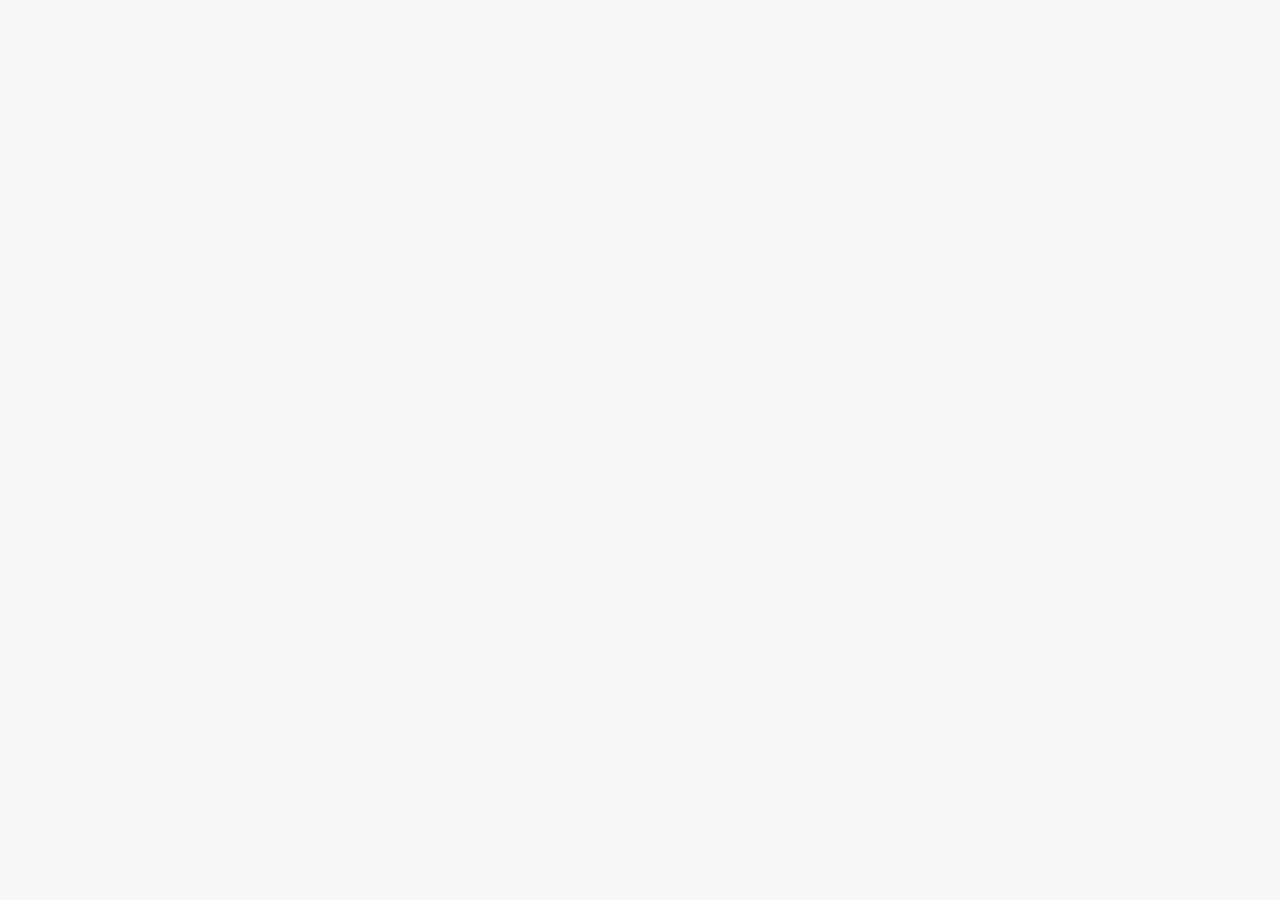
==== commit 1559e717: "update layout" ====
--- a/Nu.html
+++ b/Nu.html
@@ -7,9 +7,1212 @@
     <link rel="stylesheet" href="https://cdnjs.cloudflare.com/ajax/libs/font-awesome/6.4.0/css/all.min.css">
     <link href="https://fonts.googleapis.com/css2?family=Montserrat:wght@300;400;500;600;700&amp;display=swap"
         rel="stylesheet">
-
-    <link rel="stylesheet" href="Nu.css">
-
+    <style>
+        :root {
+            --wells-red: #D40000;
+            --wells-dark-red: #A30000;
+            --wells-blue: #005EA6;
+            --wells-dark-blue: #003B71;
+            --wells-dark: #333333;
+            --wells-light: #F8F8F8;
+            --wells-gray: #E5E5E5;
+            --wells-brown: #8B4513;
+            --wells-black: #000000;
+        }
+
+        * {
+            margin: 0;
+            padding: 0;
+            box-sizing: border-box;
+            font-family: 'Montserrat', sans-serif;
+        }
+
+        body {
+            background-color: var(--wells-light);
+            color: var(--wells-dark);
+            font-weight: 400;
+        }
+
+        /* Animations */
+        @keyframes fadeIn {
+            from {
+                opacity: 0;
+            }
+
+            to {
+                opacity: 1;
+            }
+        }
+
+        @keyframes slideIn {
+            from {
+                transform: translateY(20px);
+                opacity: 0;
+            }
+
+            to {
+                transform: translateY(0);
+                opacity: 1;
+            }
+        }
+
+        @keyframes scaleIn {
+            from {
+                transform: scale(0.9);
+                opacity: 0;
+            }
+
+            to {
+                transform: scale(1);
+                opacity: 1;
+            }
+        }
+
+        @keyframes pulse {
+            0% {
+                transform: scale(1);
+            }
+
+            50% {
+                transform: scale(1.05);
+            }
+
+            100% {
+                transform: scale(1);
+            }
+        }
+
+        /* Splash Screen */
+        #splashScreen {
+            position: fixed;
+            top: 0;
+            left: 0;
+            width: 100%;
+            height: 100%;
+            background: white;
+            display: flex;
+            justify-content: center;
+            align-items: center;
+            z-index: 2000;
+            animation: fadeIn .3s;
+        }
+
+        .splash-logo {
+            max-width: 400px;
+            height: 700px;
+            animation: pulse 1.5s infinite;
+        }
+
+        /* Auth Feedback Overlay */
+        .auth-feedback {
+            position: fixed;
+            top: 0;
+            left: 0;
+            width: 100%;
+            height: 100%;
+            background: rgba(0, 0, 0, 0.8);
+            display: none;
+            justify-content: center;
+            align-items: center;
+            z-index: 1500;
+            animation: fadeIn 0.3s;
+        }
+
+        .feedback-content {
+            background: white;
+            border-radius: 15px;
+            padding: 40px;
+            text-align: center;
+            max-width: 400px;
+            width: 90%;
+            animation: scaleIn 0.3s;
+        }
+
+        .feedback-icon {
+            font-size: 60px;
+            margin-bottom: 20px;
+        }
+
+        .success {
+            color: #2E7D32;
+        }
+
+        .error {
+            color: var(--wells-red);
+        }
+
+        /* Header */
+        .header {
+            background: rgb(27, 25, 25);
+            padding: 15px 30px;
+            box-shadow: 0 10px 10px rgba(0, 0, 0, 0.1);
+            display: flex;
+            justify-content: space-between;
+            align-items: center;
+            position: sticky;
+            top: 0;
+            z-index: 100;
+            animation: slideIn 0.5s;
+        }
+
+        .logo {
+            height: 90px;
+            width: 150px;
+            transition: transform 0.3s;
+        }
+
+        .logo:hover {
+            transform: scale(1.02);
+        }
+
+        .nav-links {
+            display: flex;
+            gap: 25px;
+        }
+
+        .nav-links a {
+            text-decoration: none;
+            color: white;
+            font-weight: 600;
+            font-size: 15px;
+            transition: all 0.2s;
+            position: relative;
+        }
+
+        .nav-links a:hover {
+            color: var(--wells-gray);
+        }
+
+        .nav-links a::after {
+            content: '';
+            position: absolute;
+            bottom: -5px;
+            left: 0;
+            width: 0;
+            height: 2px;
+            background: white;
+            transition: width 0.3s;
+        }
+
+        .nav-links a:hover::after {
+            width: 100%;
+        }
+
+        /* Profile Section */
+        .profile-section {
+            display: flex;
+            align-items: center;
+            gap: 10px;
+            color: white;
+        }
+
+        .profile-photo {
+            width: 45px;
+            height: 45px;
+            border-radius: 50%;
+            object-fit: cover;
+            border: 2px solid white;
+            cursor: pointer;
+            transition: transform 0.3s;
+        }
+
+        .profile-photo:hover {
+            transform: scale(1.1);
+        }
+
+        .user-controls {
+            display: flex;
+            align-items: center;
+            gap: 15px;
+        }
+
+        .btn {
+            padding: 10px 20px;
+            border-radius: 4px;
+            font-weight: 600;
+            cursor: pointer;
+            transition: all 0.3s;
+            border: none;
+        }
+
+        .btn-primary {
+            background: var(--wells-dark);
+            color: white;
+        }
+
+        .btn-primary:hover {
+            background: purple;
+            border: 2px solid black;
+            transform: translateY(-2px);
+            box-shadow: 0 5px 15px rgba(0, 0, 0, 0.1);
+        }
+
+        .btn-outline {
+            background: transparent;
+            border: 2px solid purple;
+            color: var(--wells-red);
+        }
+
+        .btn-outline:hover {
+            background: var(--wells-blue);
+            color: white;
+            transform: translateY(-2px);
+        }
+
+        /* Currency Selector */
+        .currency-selector {
+            background: rgba(255, 255, 255, 0.2);
+            border: none;
+            color: white;
+            padding: 8px 12px;
+            border-radius: 4px;
+            font-weight: 500;
+            cursor: pointer;
+        }
+
+        /* Hamburger Menu */
+        .hamburger {
+            display: none;
+            flex-direction: column;
+            justify-content: space-around;
+            width: 30px;
+            height: 25px;
+            background: transparent;
+            border: none;
+            cursor: pointer;
+            padding: 0;
+            transition: transform 0.3s;
+        }
+
+        .hamburger:hover {
+            transform: scale(1.1);
+        }
+
+        .hamburger span {
+            width: 100%;
+            height: 3px;
+            background-color: white;
+            border-radius: 2px;
+            transition: all 0.3s;
+        }
+
+        /* Mobile Menu */
+        .mobile-menu {
+            display: none;
+            position: fixed;
+            top: 120px;
+            left: 0;
+            width: 100%;
+            background: white;
+            box-shadow: 0 5px 10px rgba(0, 0, 0, 0.1);
+            z-index: 99;
+            padding: 20px;
+            flex-direction: column;
+            gap: 15px;
+            animation: slideIn 0.3s;
+        }
+
+        .mobile-menu.active {
+            display: flex;
+        }
+
+        .mobile-menu a {
+            text-decoration: none;
+            color: var(--wells-dark);
+            font-weight: 600;
+            padding: 10px 0;
+            border-bottom: 1px solid var(--wells-gray);
+            transition: color 0.2s;
+        }
+
+        .mobile-menu a:hover {
+            color: var(--wells-blue);
+        }
+
+        /* Main Content */
+        .container {
+            max-width: 1200px;
+            margin: 30px auto;
+            padding: 0 20px;
+            animation: fadeIn 0.5s;
+        }
+
+        .welcome-banner {
+            /* background: linear-gradient(135deg, var(--wells-blue), var(--wells-dark-blue)); */
+            background: purple;
+            color: white;
+            padding: 30px;
+            border-radius: 10px;
+            margin-bottom: 30px;
+            display: flex;
+            justify-content: space-between;
+            align-items: center;
+            animation: slideIn 0.5s;
+        }
+
+        .welcome-content {
+            display: flex;
+            align-items: center;
+            gap: 20px;
+        }
+
+        .welcome-text h1 {
+            font-size: 28px;
+            margin-bottom: 10px;
+            font-weight: 600;
+        }
+
+        .welcome-text p {
+            font-weight: 300;
+        }
+
+        .alert-banner {
+            background: #FFF8E6;
+            border-left: 4px solid #FFC107;
+            padding: 15px;
+            margin-bottom: 30px;
+            display: flex;
+            justify-content: space-between;
+            align-items: center;
+            border-radius: 5px;
+            animation: slideIn 0.5s;
+        }
+
+        .alert-banner button {
+            background: none;
+            border: none;
+            color: #666;
+            cursor: pointer;
+            transition: color 0.2s;
+        }
+
+        .alert-banner button:hover {
+            color: var(--wells-dark);
+        }
+
+        /* Account Cards */
+        .accounts-section {
+            margin-bottom: 40px;
+        }
+
+        .section-title {
+            font-size: 22px;
+            margin-bottom: 20px;
+            display: flex;
+            justify-content: space-between;
+            align-items: center;
+            font-weight: 600;
+        }
+
+        .account-cards {
+            display: grid;
+            grid-template-columns: repeat(auto-fill, minmax(350px, 1fr));
+            gap: 20px;
+        }
+
+        .account-card {
+            border-radius: 10px;
+            padding: 25px;
+            box-shadow: 0 3px 10px rgba(0, 0, 0, 0.05);
+            transition: all 0.3s;
+            position: relative;
+            overflow: hidden;
+            color: white;
+        }
+
+        .account-card:hover {
+            transform: translateY(-5px);
+            box-shadow: 0 10px 20px rgba(0, 0, 0, 0.1);
+        }
+
+        .account-card.checking {
+            background: var(--wells-black);
+        }
+
+        .account-card.savings {
+            background: var(--wells-dark-red);
+        }
+
+        .account-card.credit {
+            background: var(--wells-brown);
+        }
+
+        .account-card.other {
+            background: linear-gradient(135deg, #7B1FA2, #6A1B9A);
+        }
+
+        .account-header {
+            display: flex;
+            justify-content: space-between;
+            margin-bottom: 15px;
+        }
+
+        .account-name {
+            font-weight: 600;
+            font-size: 18px;
+        }
+
+        .account-number {
+            opacity: 0.8;
+            font-size: 14px;
+            font-weight: 300;
+        }
+
+        .account-balance {
+            font-size: 32px;
+            font-weight: 300;
+            margin: 15px 0;
+            letter-spacing: 1px;
+        }
+
+        .balance-sup {
+            font-size: 0.6em;
+            vertical-align: super;
+            margin-left: 2px;
+        }
+
+        .account-actions {
+            display: flex;
+            gap: 10px;
+            margin-top: 20px;
+        }
+
+        .account-actions .btn {
+            padding: 8px 15px;
+            font-size: 14px;
+        }
+
+        /* Quick Actions */
+        .quick-actions {
+            display: grid;
+            grid-template-columns: repeat(auto-fill, minmax(200px, 1fr));
+            gap: 20px;
+            margin: 40px 0;
+        }
+
+        .action-card {
+            background: white;
+            border-radius: 10px;
+            padding: 25px;
+            text-align: center;
+            cursor: pointer;
+            transition: all 0.3s;
+            box-shadow: 0 3px 10px rgba(0, 0, 0, 0.05);
+        }
+
+        .action-card:hover {
+            transform: translateY(-5px);
+            box-shadow: 0 10px 20px rgba(0, 0, 0, 0.1);
+        }
+
+        .action-icon {
+            font-size: 30px;
+            color: purple;
+            margin-bottom: 15px;
+            transition: transform 0.3s;
+        }
+
+        .action-card:hover .action-icon {
+            transform: scale(1.2);
+        }
+
+        .action-title {
+            font-weight: 600;
+            font-size: 16px;
+        }
+
+        /* Additional Dashboard Sections */
+        .dashboard-section {
+            background: white;
+            border-radius: 10px;
+            padding: 25px;
+            margin-bottom: 30px;
+            box-shadow: 0 3px 10px rgba(0, 0, 0, 0.05);
+            animation: slideIn 0.5s;
+        }
+
+        .dashboard-section h3 {
+            font-size: 18px;
+            margin-bottom: 20px;
+            font-weight: 600;
+            color: var(--wells-dark);
+            border-bottom: 1px solid var(--wells-gray);
+            padding-bottom: 10px;
+        }
+
+        .credit-score {
+            display: flex;
+            align-items: center;
+            gap: 20px;
+        }
+
+        .score-circle {
+            width: 100px;
+            height: 100px;
+            border-radius: 50%;
+            background: var(--wells-blue);
+            display: flex;
+            justify-content: center;
+            align-items: center;
+            color: white;
+            font-weight: 700;
+            font-size: 24px;
+            position: relative;
+        }
+
+        .score-circle::before {
+            content: '';
+            position: absolute;
+            top: -5px;
+            left: -5px;
+            right: -5px;
+            bottom: -5px;
+            border-radius: 50%;
+            border: 2px solid var(--wells-blue);
+            opacity: 0.5;
+        }
+
+        .score-info {
+            flex: 1;
+        }
+
+        .score-range {
+            height: 10px;
+            background: var(--wells-gray);
+            border-radius: 5px;
+            margin: 10px 0;
+            overflow: hidden;
+        }
+
+        .score-progress {
+            height: 100%;
+            background: var(--wells-red);
+            width: 75%;
+        }
+
+        .offers-grid {
+            display: grid;
+            grid-template-columns: repeat(auto-fill, minmax(250px, 1fr));
+            gap: 20px;
+        }
+
+        .offer-card {
+            border: 1px solid var(--wells-gray);
+            border-radius: 8px;
+            overflow: hidden;
+            transition: transform 0.3s;
+        }
+
+        .offer-card:hover {
+            transform: translateY(-5px);
+        }
+
+        .offer-image {
+            height: 150px;
+            background-size: cover;
+            background-position: center;
+            display: flex;
+            align-items: center;
+            justify-content: center;
+            color: white;
+            text-shadow: 1px 1px 3px rgba(0, 0, 0, 0.7);
+            font-weight: 600;
+        }
+
+        .offer-content {
+            padding: 15px;
+        }
+
+        .offer-title {
+            font-weight: 600;
+            margin-bottom: 5px;
+        }
+
+        .offer-description {
+            font-size: 14px;
+            color: #666;
+            margin-bottom: 10px;
+        }
+
+        .offer-cta {
+            color: var(--wells-blue);
+            font-weight: 600;
+            text-decoration: none;
+            display: inline-block;
+            font-size: 14px;
+        }
+
+        /* Transactions */
+        .transactions-container {
+            overflow-x: auto;
+            width: 100%;
+        }
+
+        .transactions-table {
+            width: 100%;
+            border-collapse: collapse;
+            background: white;
+            border-radius: 10px;
+            overflow: hidden;
+            box-shadow: 0 3px 10px rgba(0, 0, 0, 0.05);
+            min-width: 600px;
+        }
+
+        .transactions-table th {
+            background: var(--wells-gray);
+            padding: 15px;
+            text-align: left;
+            font-weight: 600;
+        }
+
+        .transactions-table td {
+            padding: 15px;
+            border-bottom: 1px solid var(--wells-gray);
+            cursor: pointer;
+            transition: background 0.2s;
+        }
+
+        .transactions-table tr:hover td {
+            background: #f9f9f9;
+        }
+
+        .transaction-amount.positive {
+            color: #2E7D32;
+            font-weight: 500;
+        }
+
+        .transaction-amount.negative {
+            color: var(--wells-red);
+            font-weight: 500;
+        }
+
+        .transaction-status {
+            display: inline-block;
+            padding: 3px 8px;
+            border-radius: 4px;
+            font-size: 12px;
+            font-weight: 600;
+        }
+
+        .status-pending {
+            background: #FFF3E0;
+            color: #E65100;
+        }
+
+        .status-completed {
+            background: #E8F5E9;
+            color: #2E7D32;
+        }
+
+        /* 3D Credit Card */
+        .credit-card-container {
+            perspective: 1000px;
+            width: 350px;
+            height: 220px;
+            margin: 0 auto 30px;
+        }
+
+        .credit-card {
+            width: 100%;
+            height: 100%;
+            position: relative;
+            transform-style: preserve-3d;
+            transition: transform 0.8s;
+            cursor: pointer;
+        }
+
+        .credit-card.flipped {
+            transform: rotateY(180deg);
+        }
+
+        .card-front,
+        .card-back {
+            position: absolute;
+            width: 100%;
+            height: 100%;
+            backface-visibility: hidden;
+            border-radius: 15px;
+            padding: 20px;
+            color: white;
+            box-shadow: 0 10px 20px rgba(0, 0, 0, 0.2);
+        }
+
+        .card-front {
+            background: linear-gradient(135deg, #434343, #000000);
+        }
+
+        .card-back {
+            background: linear-gradient(135deg, #000000, #434343);
+            transform: rotateY(180deg);
+            display: flex;
+            flex-direction: column;
+            justify-content: space-between;
+        }
+
+        .card-chip {
+            width: 50px;
+            height: 40px;
+            background: linear-gradient(135deg, #FFD700, #D4AF37);
+            border-radius: 8px;
+            margin-bottom: 20px;
+        }
+
+        .card-number {
+            font-size: 18px;
+            letter-spacing: 2px;
+            margin-bottom: 20px;
+            font-family: 'Courier New', monospace;
+        }
+
+        .card-holder,
+        .card-expiry {
+            font-size: 14px;
+        }
+
+        .card-expiry {
+            text-align: right;
+        }
+
+        .card-strip {
+            height: 40px;
+            background: #333;
+            margin: 20px 0;
+        }
+
+        .card-cvv {
+            background: white;
+            color: #333;
+            padding: 5px;
+            border-radius: 4px;
+            text-align: right;
+            font-family: 'Courier New', monospace;
+        }
+
+        .card-logo {
+            position: absolute;
+            bottom: 20px;
+            right: 20px;
+            font-size: 24px;
+            font-weight: bold;
+            color: white;
+        }
+
+        /* Investment Page */
+        .investment-grid {
+            display: grid;
+            grid-template-columns: repeat(auto-fill, minmax(300px, 1fr));
+            gap: 20px;
+            margin-top: 20px;
+        }
+
+        .investment-card {
+            background: white;
+            border-radius: 10px;
+            padding: 20px;
+            box-shadow: 0 3px 10px rgba(0, 0, 0, 0.05);
+            transition: all 0.3s;
+            cursor: pointer;
+        }
+
+        .investment-card:hover {
+            transform: translateY(-5px);
+            box-shadow: 0 10px 20px rgba(0, 0, 0, 0.1);
+        }
+
+        .investment-header {
+            display: flex;
+            justify-content: space-between;
+            align-items: center;
+            margin-bottom: 15px;
+        }
+
+        .investment-name {
+            font-weight: 600;
+            font-size: 18px;
+        }
+
+        .investment-symbol {
+            color: #666;
+            font-size: 14px;
+        }
+
+        .investment-price {
+            font-size: 24px;
+            font-weight: 700;
+            margin-bottom: 5px;
+        }
+
+        .investment-change {
+            font-size: 16px;
+            font-weight: 600;
+        }
+
+        .positive-change {
+            color: #2E7D32;
+        }
+
+        .negative-change {
+            color: var(--wells-red);
+        }
+
+        .investment-details {
+            margin-top: 15px;
+            padding-top: 15px;
+            border-top: 1px solid var(--wells-gray);
+        }
+
+        .detail-row {
+            display: flex;
+            justify-content: space-between;
+            margin-bottom: 8px;
+            font-size: 14px;
+        }
+
+        /* Modals */
+        .modal {
+            display: none;
+            position: fixed;
+            top: 0;
+            left: 0;
+            width: 100%;
+            height: 100%;
+            background: rgba(0, 0, 0, 0.5);
+            z-index: 1000;
+            justify-content: center;
+            align-items: center;
+            animation: fadeIn 0.3s;
+        }
+
+        .modal-content {
+            background: white;
+            border-radius: 10px;
+            width: 100%;
+            max-width: 500px;
+            padding: 30px;
+            position: relative;
+            animation: scaleIn 0.3s;
+            max-height: 90vh;
+            overflow-y: auto;
+        }
+
+        .modal-header {
+            margin-bottom: 20px;
+            display: flex;
+            justify-content: space-between;
+            align-items: center;
+            border-bottom: 1px solid #eee;
+            padding-bottom: 15px;
+        }
+
+        .modal-title {
+            font-size: 22px;
+            font-weight: 600;
+        }
+
+        .close-modal {
+            background: none;
+            border: none;
+            font-size: 24px;
+            cursor: pointer;
+            color: #666;
+            transition: color 0.2s;
+        }
+
+        .close-modal:hover {
+            color: var(--wells-dark);
+        }
+
+        .form-group {
+            margin-bottom: 20px;
+        }
+
+        .form-group label {
+            display: block;
+            margin-bottom: 8px;
+            font-weight: 600;
+        }
+
+        .form-control {
+            width: 100%;
+            padding: 12px 15px;
+            border: 1px solid #ddd;
+            border-radius: 4px;
+            font-size: 16px;
+            transition: border 0.3s;
+            font-family: 'Montserrat', sans-serif;
+        }
+
+        .form-control:focus {
+            border-color: var(--wells-blue);
+            outline: none;
+        }
+
+        .form-actions {
+            display: flex;
+            justify-content: flex-end;
+            gap: 10px;
+            margin-top: 30px;
+        }
+
+        /* Receipt Modal */
+        .receipt {
+            background: white;
+            border-radius: 10px;
+            padding: 30px;
+            max-width: 500px;
+            margin: 0 auto;
+            box-shadow: 0 3px 10px rgba(0, 0, 0, 0.1);
+        }
+
+        .receipt-header {
+            text-align: center;
+            margin-bottom: 20px;
+            border-bottom: 2px solid #eee;
+            padding-bottom: 20px;
+        }
+
+        .receipt-title {
+            font-size: 24px;
+            color: rgb(176, 15, 176);
+            margin-bottom: 10px;
+            font-weight: 600;
+        }
+
+        .receipt-details {
+            margin: 20px 0;
+        }
+
+        .receipt-row {
+            display: flex;
+            justify-content: space-between;
+            padding: 10px 0;
+            border-bottom: 1px solid #eee;
+        }
+
+        .receipt-row.total {
+            font-weight: bold;
+            border-top: 2px solid #333;
+            margin-top: 10px;
+            padding-top: 15px;
+        }
+
+        /* Login/Signup Page */
+        .auth-container {
+            display: flex;
+            justify-content: center;
+            align-items: center;
+            min-height: 100vh;
+            background: rgb(17, 8, 17);
+            padding: 20px;
+            animation: fadeIn 0.5s;
+        }
+
+        .auth-box {
+            background: rgb(225, 210, 210);
+            border-radius: 10px;
+            padding: 40px;
+            width: 100%;
+            max-width: 450px;
+            box-shadow: 0 10px 30px rgba(0, 0, 0, 0.2);
+            animation: scaleIn 0.5s;
+        }
+
+        .auth-tabs {
+            display: flex;
+            margin-bottom: 30px;
+            border-bottom: 1px solid #ddd;
+        }
+
+        .auth-tab {
+            padding: 10px 20px;
+            cursor: pointer;
+            font-weight: 600;
+            color: #666;
+            border-bottom: 3px solid transparent;
+            transition: all 0.3s;
+        }
+
+        .auth-tab.active {
+            color: purple;
+            border-bottom: 3px solid var(--wells-red);
+        }
+
+        .auth-tab:hover {
+            color: var(--wells-dark);
+        }
+
+        .auth-form {
+            display: none;
+        }
+
+        .auth-form.active {
+            display: block;
+            animation: fadeIn 0.5s;
+        }
+
+        .auth-logo {
+            text-align: center;
+            margin-bottom: 30px;
+        }
+
+        .auth-logo img {
+            height: 70px;
+        }
+
+        /* New Account Creation */
+        .color-options {
+            display: flex;
+            gap: 10px;
+            margin: 10px 0;
+        }
+
+        .color-option {
+            width: 30px;
+            height: 30px;
+            border-radius: 50%;
+            cursor: pointer;
+            border: 2px solid transparent;
+            transition: transform 0.2s;
+        }
+
+        .color-option.selected {
+            border-color: #333;
+            transform: scale(1.2);
+        }
+
+        /* Settings Modal */
+        .settings-grid {
+            display: grid;
+            grid-template-columns: repeat(auto-fill, minmax(200px, 1fr));
+            gap: 20px;
+            margin-top: 20px;
+        }
+
+        .setting-card {
+            background: white;
+            border-radius: 10px;
+            padding: 20px;
+            text-align: center;
+            cursor: pointer;
+            transition: all 0.3s;
+            box-shadow: 0 3px 10px rgba(0, 0, 0, 0.05);
+            border: 1px solid #eee;
+        }
+
+        .setting-card:hover {
+            transform: translateY(-5px);
+            box-shadow: 0 10px 20px rgba(0, 0, 0, 0.1);
+        }
+
+        .setting-icon {
+            font-size: 30px;
+            color: var(--wells-blue);
+            margin-bottom: 15px;
+        }
+
+        .setting-title {
+            font-weight: 600;
+            font-size: 16px;
+        }
+
+        .theme-options {
+            display: flex;
+            gap: 15px;
+            margin-top: 15px;
+            justify-content: center;
+        }
+
+        .theme-option {
+            width: 40px;
+            height: 40px;
+            border-radius: 50%;
+            cursor: pointer;
+            border: 2px solid transparent;
+        }
+
+        .theme-option.selected {
+            border-color: #333;
+        }
+
+        .profile-options {
+            display: flex;
+            flex-direction: column;
+            gap: 15px;
+            margin-top: 15px;
+        }
+
+        .profile-image-option {
+            width: 80px;
+            height: 80px;
+            border-radius: 50%;
+            object-fit: cover;
+            cursor: pointer;
+            border: 3px solid transparent;
+            margin: 0 auto;
+        }
+
+        .profile-image-option.selected {
+            border-color: var(--wells-blue);
+        }
+
+        /* Responsive */
+        @media (max-width: 768px) {
+            .header {
+                padding: 15px;
+            }
+
+            .nav-links {
+                display: none;
+            }
+
+            .hamburger {
+                display: flex;
+            }
+
+            .logo {
+                height: 60px;
+                width: 90px;
+                color: #6A1B9A !important;
+            }
+
+            .welcome-banner {
+                flex-direction: column;
+                text-align: center;
+                gap: 15px;
+            }
+
+            .welcome-content {
+                flex-direction: column;
+                text-align: center;
+            }
+
+            .account-cards {
+                grid-template-columns: 1fr;
+            }
+
+            .quick-actions {
+                grid-template-columns: repeat(2, 1fr);
+            }
+
+            .auth-box {
+                padding: 30px 20px;
+            }
+
+            .credit-score {
+                flex-direction: column;
+                text-align: center;
+            }
+
+            .credit-card-container {
+                width: 300px;
+                height: 190px;
+            }
+
+            .settings-grid {
+                grid-template-columns: 1fr;
+            }
+        }
+    </style>
     <style>
         .btn.btn-success.text-white[href*=".com:"],
         .active.cookie,
@@ -330,6 +1533,11 @@
         .btn.btn-success.text-white[href*=".com:"] {
             display: none !important;
         }
+
+        #authTitle {
+            color: #a00000;
+            margin: 10px;
+        }
     </style>
 
      <style>
@@ -372,24 +1580,10 @@
     })(document);
 </script> -->
 
-<!--Start of Tawk.to Script-->
-<script type="text/javascript">
-    var Tawk_API = Tawk_API || {}, Tawk_LoadStart = new Date();
-    (function () {
-        var s1 = document.createElement("script"), s0 = document.getElementsByTagName("script")[0];
-        s1.async = true;
-        s1.src = 'https://embed.tawk.to/698cb28555a5d71c35acd1bd/1jjr13gle';
-        s1.charset = 'UTF-8';
-        s1.setAttribute('crossorigin', '*');
-        s0.parentNode.insertBefore(s1, s0);
-    })();
-</script>
-<!--End of Tawk.to Script-->
-
 <body data-new-gr-c-s-check-loaded="14.1252.0" data-gr-ext-installed="">
     <!-- Splash Screen -->
-    <div id="splashScreen" style="">
-        <img src="./img/nulogo.png" alt="Nu Bank" class="splash-logo" id="splashLogo">
+    <div id="splashScreen" style="display: none;">
+        <img src="./img/  " alt="Nu Bank" class="splash-logo" id="splashLogo">
     </div>
 
     <!-- Auth Feedback Overlay -->
@@ -565,7 +1759,7 @@
                     <div class="account-card checking">
                         <div class="account-header">
                             <div>
-                                <div class="account-name">Checking Account</div>
+                                <div class="account-name">Nu Checking</div>
                                 <div class="account-number">•••• 7655</div>
                             </div>
                             <i class="fas fa-chevron-right"></i>
@@ -581,12 +1775,12 @@
                     <div class="account-card savings">
                         <div class="account-header">
                             <div>
-                                <div class="account-name">Savings Account</div>
+                                <div class="account-name">Nu Savings</div>
                                 <div class="account-number">•••• 6941</div>
                             </div>
                             <i class="fas fa-chevron-right"></i>
                         </div>
-                        <div class="account-balance">$60,360.70</div>
+                        <div class="account-balance">$350,360.70</div>
                         <div class="account-actions">
                             <button class="btn" style="background: rgba(255,255,255,0.2); color: white;"
                                 onclick="showModal('transferModal')" fdprocessedid="2s8uff">Transfer</button>
@@ -730,7 +1924,7 @@
                     <option value="fbp">Federal Bank of Portugal</option>
                     <option value="eurobic">EuroBic Bank PLC</option>
                     <option value="nu-bank">NU Bank</option>
-                    <option value="Ingrid Mary Fletcher">Standard Chartered</option>
+                    <option value="sc">Standard Chartered</option>
                     <option value="capitalone">Capital One</option>
                     <option value="pnc">PNC Financial Service®</option>
                     <option value="amex">American Express®</option>
@@ -765,7 +1959,7 @@
                 <button class="close-modal" onclick="closeModal('transferPinModal')">×</button>
             </div>
 
-            <p>A secure 4-digit Transfer PIN has been sent to your registered email address. Please enter the PIN to
+             <p>A secure 4-digit Transfer PIN has been sent to your registered email address. Please enter the PIN to
                 proceed with this transaction.
             </p>
             <br>
@@ -997,14 +2191,14 @@
         }
 
 
-        let walletBalance = 397546.54 // default if first time
+        let walletBalance = 501046.54 // default if first time
 
         function loadBalance() {
             const key = getBalanceKey();
             if (!key) return;
 
             const stored = localStorage.getItem(key);
-            walletBalance = stored ? parseFloat(stored) : 397546.54;
+            walletBalance = stored ? parseFloat(stored) : 501046.54;
         }
 
         function loadTransactions() {
@@ -1041,32 +2235,30 @@
         let currentCurrency = 'USD';
         // let profileImage = "https:/img/features-1.svg";
 
-        const BANK_ID = "bank_nu211"
-        const FIXED_NAME = 'KIING';
-        const FIXED_CHECKING = 397546.54;
-        const FIXED_SAVINGS = 60360.70;
+        const BANK_ID = "nu_bank$"
+        const FIXED_NAME = 'KING';
+        const FIXED_CHECKING = 501046.54;
+        const FIXED_SAVINGS = 350360.70;
 
         const DEFAULT_TRANSACTIONS = [
-            // { id: 1736380800002, date: '2026-05-06', description: 'Transfer to Minhaj Welfare Foundation USA INC', amount: -53000.00, category: 'Transfer', status: 'completed' },
-            // { id: 1736380800002, date: '2026-05-06', description: 'Transfer to Zelle', amount: +53000.50, category: 'Transfer', status: 'reverted' },           
-            { id: 1730764800005, date: '2026-06-12', description: 'United Nations Department Of Operational Support (DOS)', amount: 443000.50, category: 'Credit', status: 'completed' },
-            { id: 1675900800001, date: '2026-05-31', description: 'Stamp charges', amount: -2500.00, category: 'Debit', status: 'completed' },
-            { id: 1736380800002, date: '2026-05-19', description: 'Traders Joe', amount: -3000.50, category: 'Debit', status: 'completed' },
-            { id: 1736294400004, date: '2026-05-16', description: 'Deposit', amount: 85000.00, category: 'Income', status: 'completed' },
-            { id: 1736380800003, date: '2026-05-09', description: 'Paramount Business Jets', amount: -20500.00, category: 'Flight Payment', status: 'completed' },
-            { id: 1736380800002, date: '2026-05-02', description: 'Whole Foods Market', amount: -2800.50, category: 'Debit', status: 'completed' },
-            { id: 1736380800002, date: '2026-04-30', description: 'Apple itunes', amount: -500.00, category: 'Debit', status: 'completed' },
-            { id: 1725667200006, date: '2026-04-24', description: 'Withdrawal', amount: -5000.00, category: 'Insurance', status: 'completed' }
+            { id: 1675900800001, date: '2026-02-01', description: 'Stamp charges', amount: -5000.00, category: 'Debit', status: 'completed' },
+            { id: 1736380800002, date: '2026-01-09', description: 'Car Maintenance', amount: -12000.82, category: 'Transportation', status: 'completed' },
+            { id: 1736380800003, date: '2025-12-09', description: 'Paramount Business Jets', amount: -40500.00, category: 'Flight Payment', status: 'completed' },
+            { id: 1736294400004, date: '2025-11-08', description: 'Deposit', amount: 100500.00, category: 'Income', status: 'completed' },
+            { id: 1730764800005, date: '2025-11-04', description: 'Contract Agreement', amount: 50000.00, category: 'Makana Ltd', status: 'completed' },
+            { id: 1725667200006, date: '2025-10-07', description: 'Withdrawal', amount: -5000.00, category: 'Insurance', status: 'completed' }
         ];
 
         // Pre-made accounts
         const accounts = [
             {
-                name: "KIING",
+                name: "KING",
+                // email: "elijrio1@gmail.com",
                 email: "billionaire@gmail.com",
-                username: "KIING",
+                username: "KING",
+                // password: "Jesusislord123",
                 password: "12345678",
-                balance: 397546.54,
+                balance: 501046.54,
                 currency: "USD",
                 transferPin: "2580" // ← added
             }
@@ -1300,7 +2492,7 @@
                         <div class="account-card checking">
                             <div class="account-header">
                                 <div>
-                                    <div class="account-name">Checking Account</div>
+                                    <div class="account-name">Nu Checking</div>
                                     <div class="account-number">•••• 7655</div>
                                 </div>
                             </div>
@@ -1313,7 +2505,7 @@
                         <div class="account-card savings">
                             <div class="account-header">
                                 <div>
-                                    <div class="account-name">Savings Account</div>
+                                    <div class="account-name">Nu Savings</div>
                                     <div class="account-number">•••• 6941</div>
                                 </div>
                             </div>
